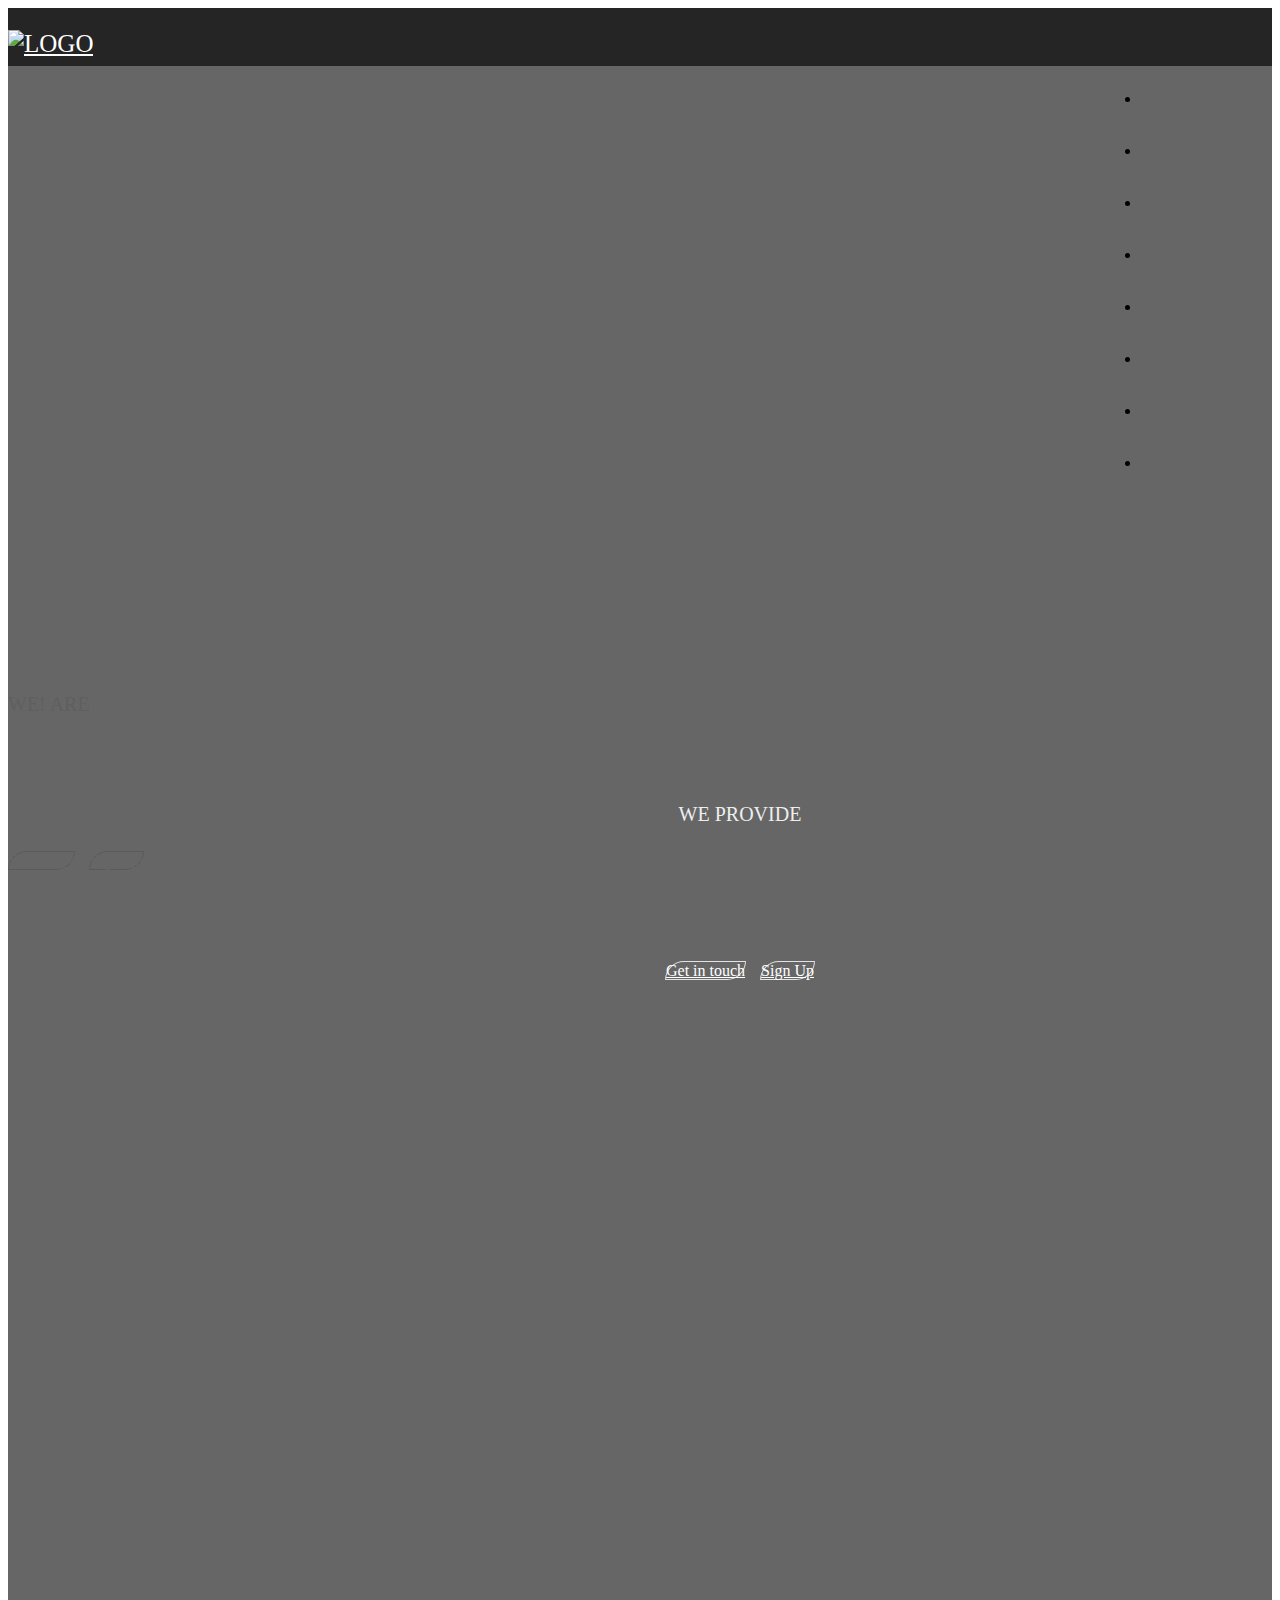
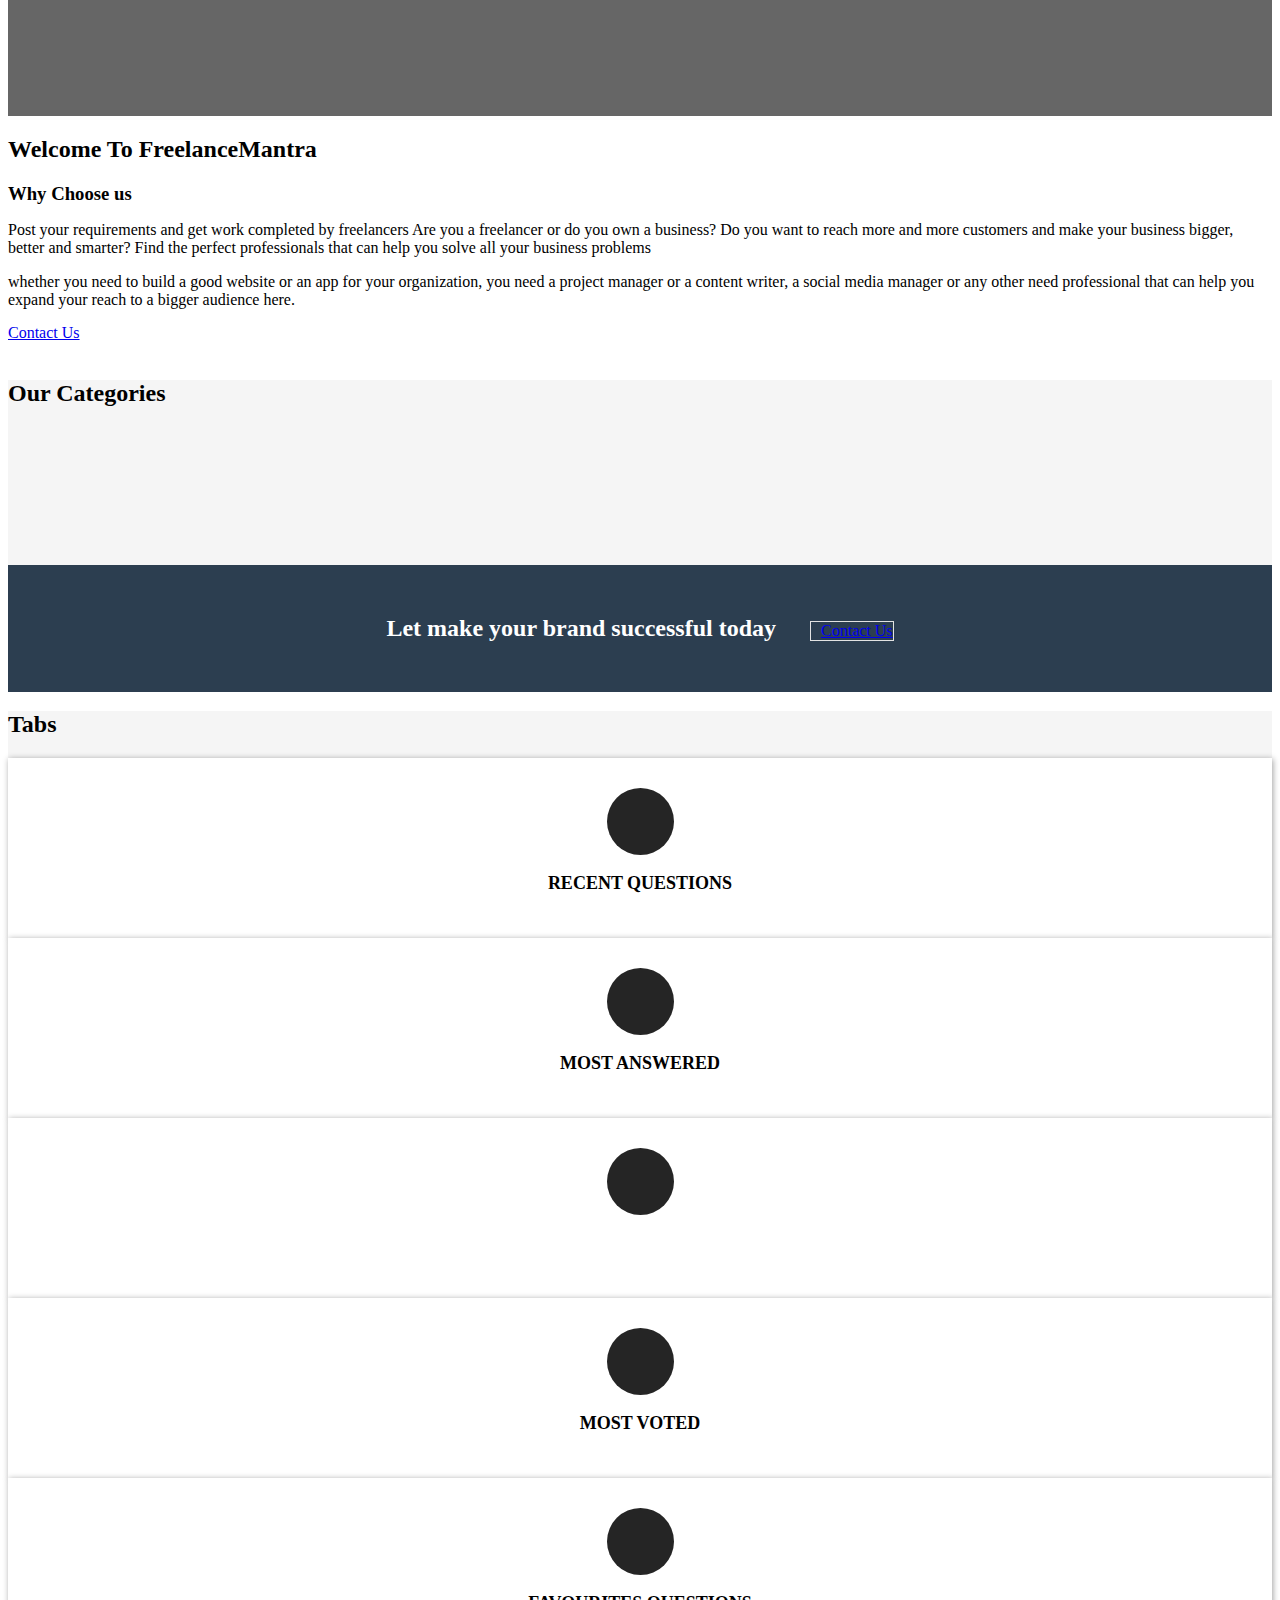
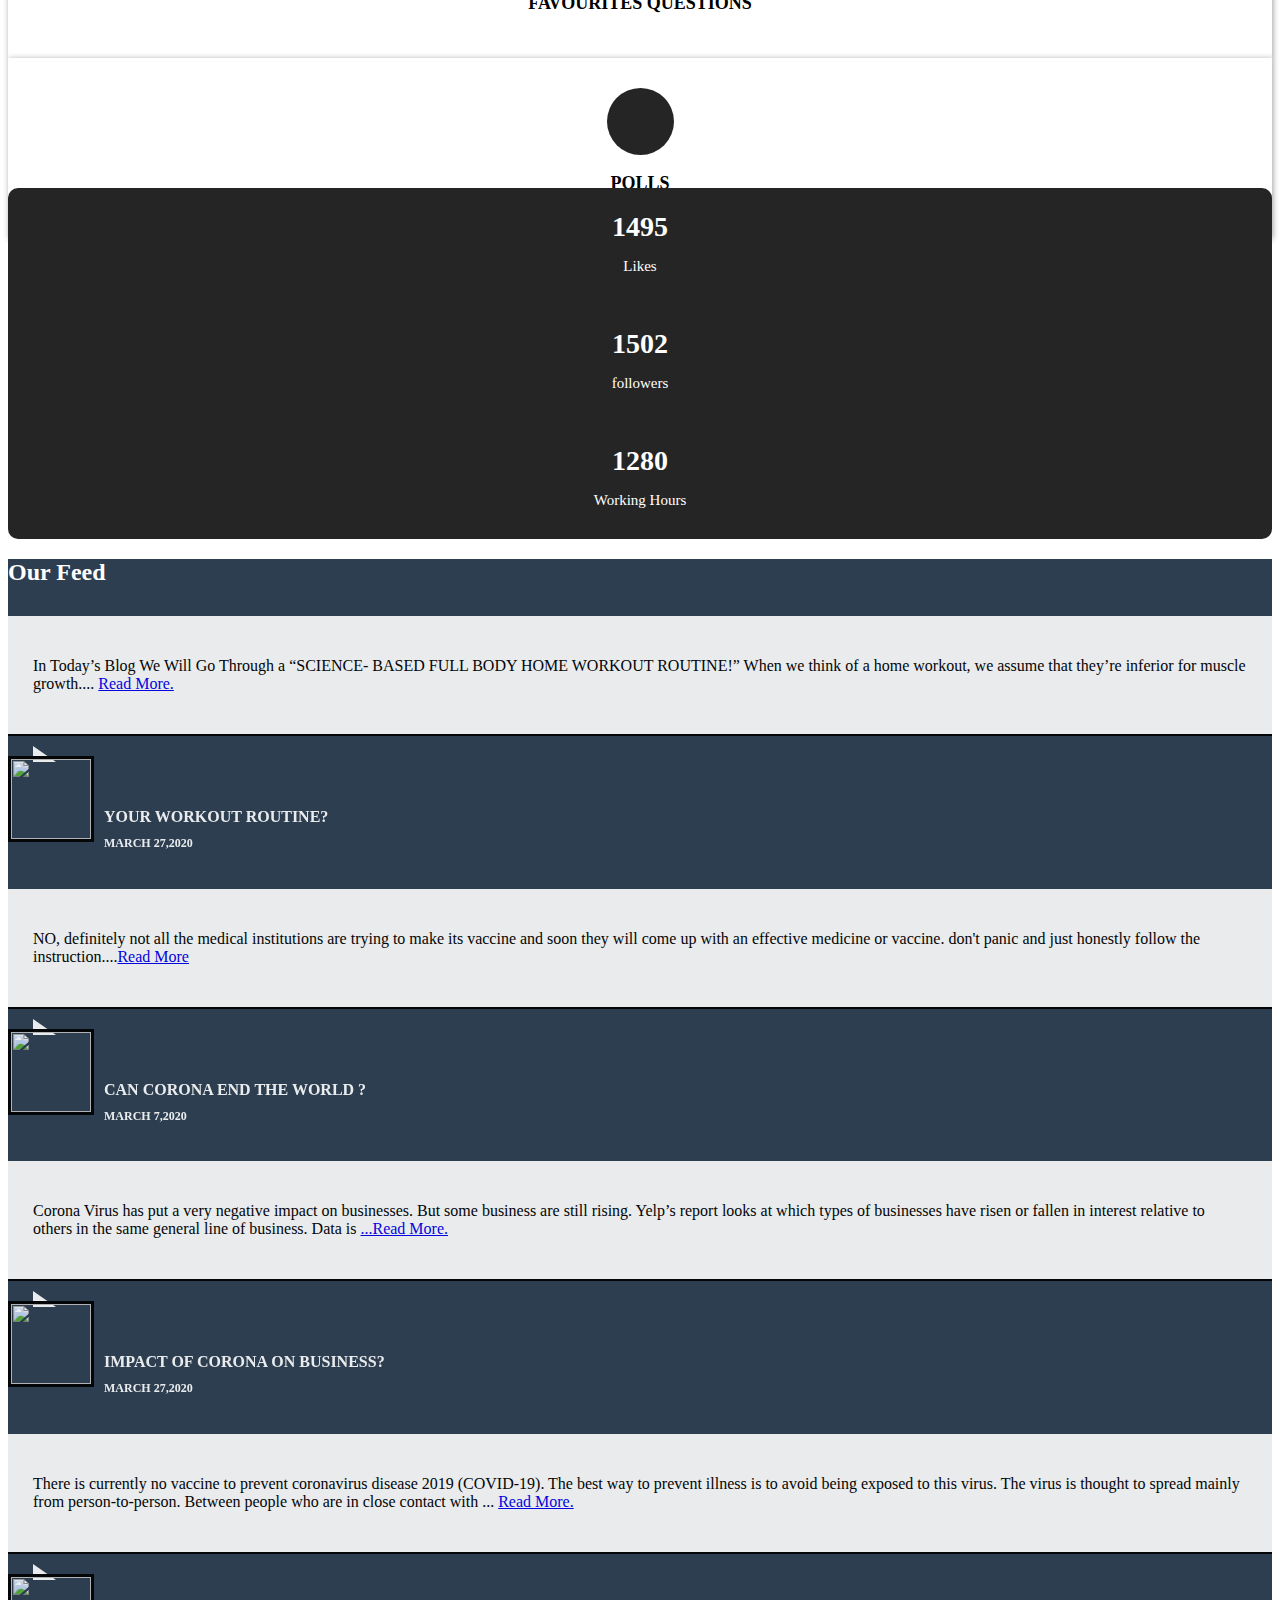
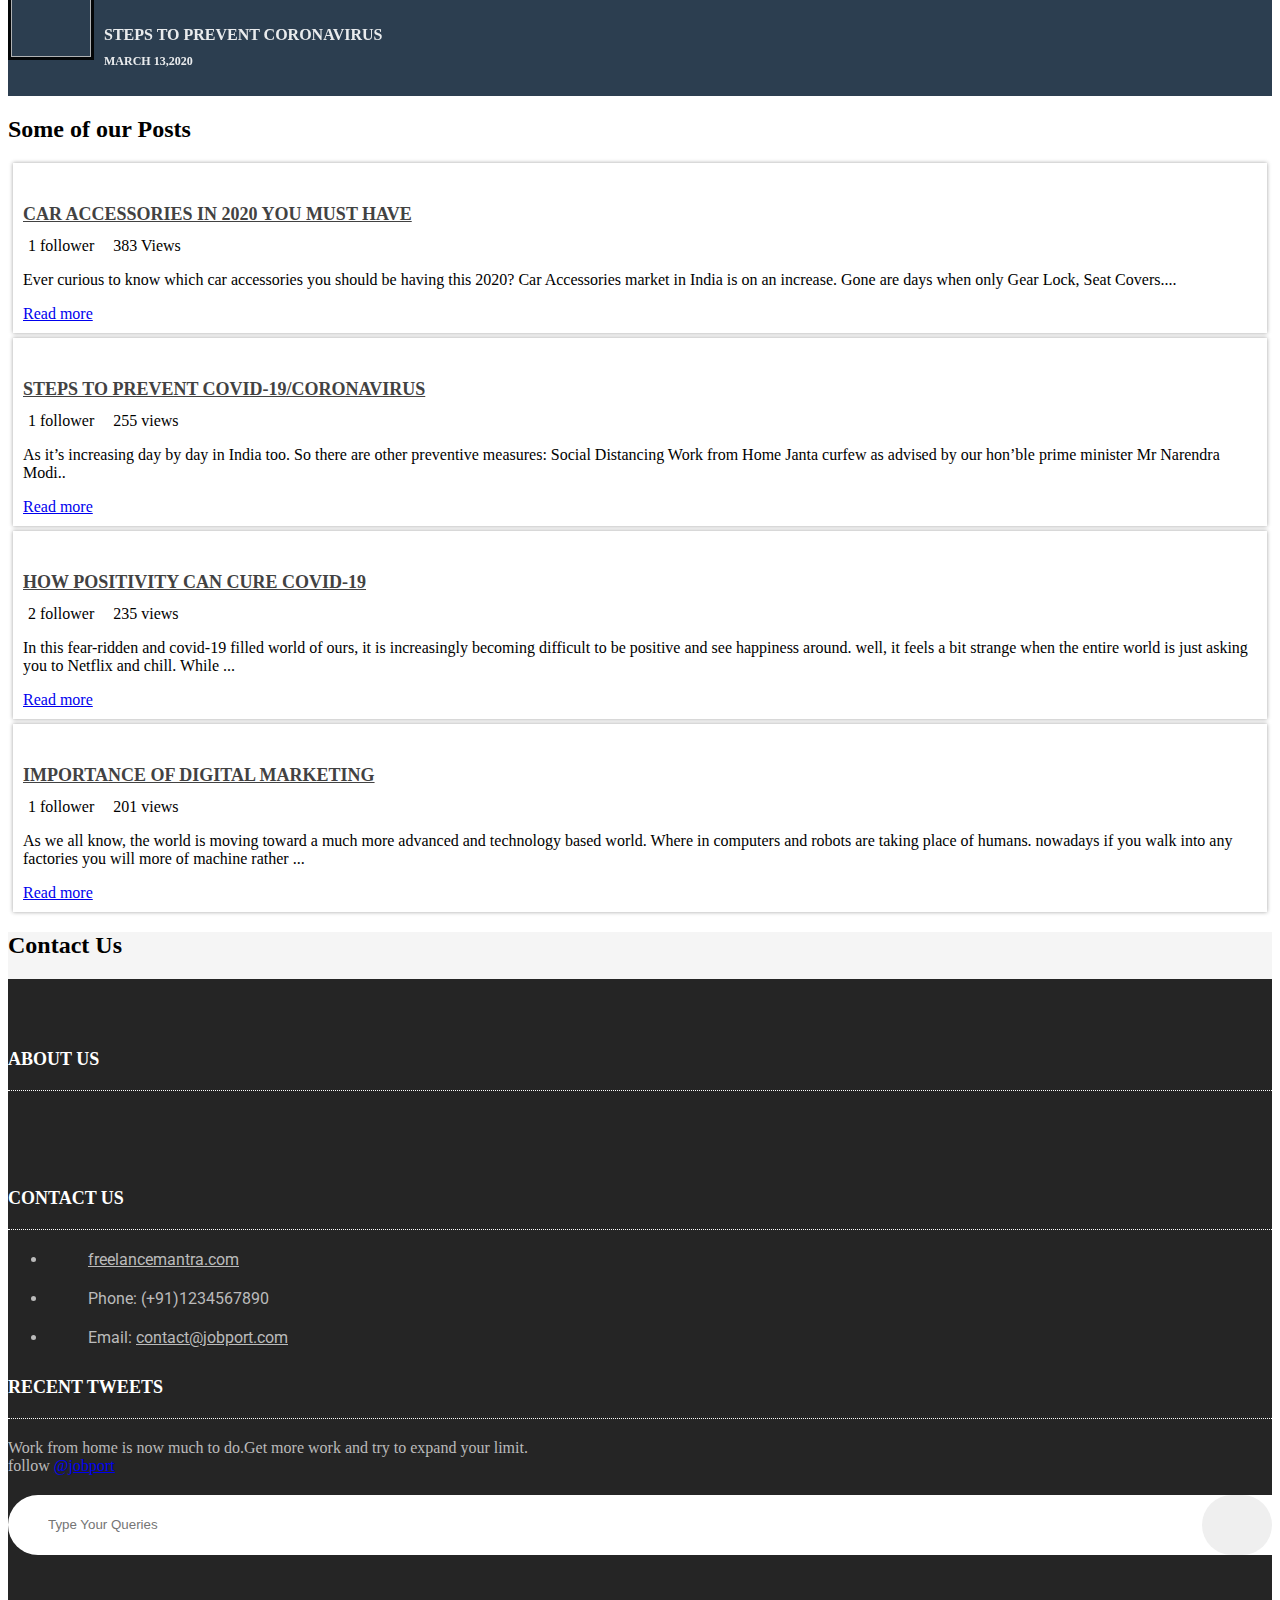
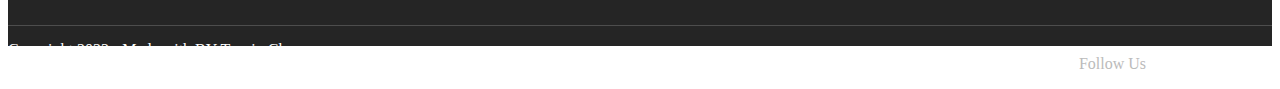
==== index.html @ f62bc98d "Add files via upload" ====
<!DOCTYPE html>
<html class="no-js" lang="en">


<head>
    <!--- Meta tag ---->
    <meta charset="utf-8">
    <meta http-equiv="x-ua-compatible" content="ie=edge">
    <meta name="description" content="">
    <meta name='copyright' content='codeglim'>
    <meta http-equiv="X-UA-Compatible" content="IE=edge">
    <meta name="viewport" content="width=device-width, initial-scale=1">

    <!-- Title Tag -->
    <title>FreelanceMantra</title>

    <!-- Favicon -->
    <link rel="icon" type="image/png" href="logo/logo-fblogotrans.png">


    <!-- Google Font & Google Map -->
    <link href="https://fonts.googleapis.com/css?family=Roboto:300,300i,400,400i,500,700" rel="stylesheet">
    <script src="https://maps.googleapis.com/maps/api/js?key=AIzaSyDnhgNBg6jrSuqhTeKKEFDWI0_5fZLx0vM" type="text/javascript"></script>

    <!-- Hover CSS -->
    <link rel="stylesheet" href="css/hover.css">

    <!-- Font Awesome CSS -->
    <link rel="stylesheet" href="css/font-awesome.min.css">

    <!-- Slick Nav CSS -->
    <link rel="stylesheet" href="css/slicknav.min.css">

    <!-- Owl Carousel CSS -->
    <link rel="stylesheet" href="css/owl.theme.default.css">
    <link rel="stylesheet" href="css/owl.carousel.min.css">

    <!-- Magnific Popup CSS -->
    <link rel="stylesheet" href="css/magnific-popup.css">

    <!-- Animate CSS -->
    <link rel="stylesheet" href="css/animate.min.css">

    <!-- Bootstrap Css -->
    <link rel="stylesheet" href="css/bootstrap.min.css">

    <!-- bizman Style CSS -->
    <link rel="stylesheet" href="style.css">
    <link rel="stylesheet" href="css/default.css">
    <link rel="stylesheet" href="css/responsive.css">

    <!-- bizman Colors -->
    <!-- Use another color Just remove bottom of the comment tag -->
    <link rel="stylesheet" href="css/skin/green.css">
    <!--<link rel="stylesheet" href="css/skin/blaze.css">-->
    <!--<link rel="stylesheet" href="css/skin/blue.css">-->
    <!--<link rel="stylesheet" href="css/skin/blue2.css">-->
    <!--<link rel="stylesheet" href="css/skin/red.css">-->
    <!--<link rel="stylesheet" href="css/skin/purple.css">-->
    <!--<link rel="stylesheet" href="css/skin/pink.css">-->
    <!--<link rel="stylesheet" href="css/skin/orange.css">-->

    <!-- HTML5 shim and Respond.js IE8 support of HTML5 elements and media queries -->
    <!-- WARNING: Respond.js doesn't work if you view the page via file:// -->
    <!--[if lt IE 9]>
		  <script src="https://oss.maxcdn.com/html5shiv/3.7.2/html5shiv.min.js"></script>
		  <script src="https://oss.maxcdn.com/respond/1.4.2/respond.min.js"></script>
		<![endif]-->
</head>

<body>

    <!-- Preloader -->
    <div class="loader">
        <div class="loader-inner">
            <div class="k-line k-line11-1"></div>
            <div class="k-line k-line11-2"></div>
            <div class="k-line k-line11-3"></div>
            <div class="k-line k-line11-4"></div>
            <div class="k-line k-line11-5"></div>
        </div>
    </div>
    <!-- End Preloader -->

    <!-- Start Header -->
    <header id="header">
        <!-- Header Inner -->
        <div class="header-inner">
            <div class="container">
                <div class="row">
                    <div class="col-md-2 col-sm-12 col-xs-12">
                        <!-- Logo -->
                        <div class="logo">
                            <a href="index.html"><img src="logo/logo.png" alt="logo">
                            </a>
                        </div>
                        <!--/ End Logo -->
                    </div>
                    <div class="col-md-10 col-sm-12 col-xs-12">
                        <div class="nav-area">
                            <!-- Main Menu -->
                            <nav class="mainmenu">
                                <div class="mobile-nav"></div>
                                <div class="collapse navbar-collapse">
                                    <ul class="nav navbar-nav">
                                        <li class="active"><a href="index.html">Home</a>

                                            <!----
                                            <ul class="sub-menu">
                                                <li><a href="index-2.html"><i class="fa fa-angle-double-right"></i>Business Page</a></li>
                                                <li><a href="index-personal.html"><i class="fa fa-angle-double-right"></i>Personal Page</a></li>
                                                <li><a href="index-image.html"><i class="fa fa-angle-double-right"></i>Image Version</a></li>
											</ul>
										-->
                                        </li>
                                        <li><a href="#about-us">About</a></li>
                                        <li><a href="#project">Categories</a></li>
                                        <li><a href="#service">Tabs</a></li>
                                        <!--
										<li><a href="#team">team</a></li>
										-->

                                        <li><a href="#testimonial">Feed</a></li>

                                        <li><a href="#blog">Posts</a>

                                            <!----
                                            <ul class="sub-menu">
                                                <li><a href=".html"><i class="fa fa-angle-double-right"></i>Blog</a></li>
                                                <li><a href="blog-single.html"><i class="fa fa-angle-double-right"></i>Blog Single</a></li>
											</ul>
										-->
                                        </li>
                                        <li><a href="#footer-top">Contact</a></li>
                                        <li><a href="https://freelancemantra.com/?wpqa_login/">login</a>
                                    </ul>
                                </div>
                            </nav>
                            <!--/ End Main Menu -->
                            <!-- Search Form -->
                            <!----
                            <ul class="nav navbar-nav">
                                <li><a href="#header">login</i></a></li>
							</ul>
						-->
                            <div class="search-form">
                                <form class="form" action="#">
                                    <i class="fa fa-remove"></i>
                                    <input type="search" placeholder="search here" />
                                    <button type="submit" value="send"><i class="fa fa-search"></i></button>
                                </form>
                            </div>
                            <!--/ End Search Form -->
                        </div>
                    </div>
                </div>
            </div>
        </div>
        <!--/ End Header Inner -->
    </header>
    <!--/ End Header -->

    <!-- Start Slider -->
    <section id="j-slider" class="clearfix">
        <div id="particles-js"></div>
        <div class="slide-main">
            <!-- Single Slider -->
            <div class="single-slider" style="background-image:url(images/slider/slider-bg1.jpg);">
                <div class="container">
                    <div class="row">
                        <div class="col-md-12 col-sm-12 col-xs-12">
                            <div class="slide-text left">
                                <h1><span>WE! Are</span>JobPort</h1>
                                <p>We aim to provide freelancers and entrepreneurs a platform where they can find work, get path to succeed in their life. </p>
                                <div class="slide-button">
                                    <a href="https://freelancemantra.com/" class="button hvr-bounce-to-top">Start Now</a>
                                    <a href="https://freelancemantra.com/?wpqa_signup" class="button hvr-bounce-to-bottom">Sign Up</a>
                                </div>
                            </div>
                        </div>
                    </div>
                </div>
            </div>
            <!--/ End Single Slider -->
            <!-- Single Slider -->
            <div class="single-slider" style="background-image:url(images/slider/slider-bg2.jpg);">
                <div class="container">
                    <div class="row">
                        <div class="col-md-12 col-sm-12 col-xs-12">
                            <div class="slide-text center">
                                <h1><span>We Provide</span>Solution for your Problems</h1>
                                <p>
                                    whether you need to build a good website or an app for your organization or a content writer Post your requirements and get work completed by freelancers. </p>
                                <div class="slide-button">
                                    <a href="https://freelancemantra.com/" class="button hvr-bounce-to-left ">Get in touch</a>
                                    <a href="https://freelancemantra.com/?wpqa_signup" class="button hvr-bounce-to-right">Sign Up</a>
                                </div>
                            </div>
                        </div>
                    </div>
                </div>
            </div>
            <!--/ End Single Slider -->
            <!-- Single Slider -->
            <div class="single-slider" style="background-image:url(images/slider/slider-bg3.jpg);">
                <div class="container">
                    <div class="row">
                        <div class="col-md-12 col-sm-12 col-xs-12">
                            <div class="slide-text right">
                                <h1><span>We Are Always</span>there to take care of your Problems</h1>
                                <p>Make your buiness bigger and smarter by getting it solved with the help of professional and expand your reach to bigger Audience Here.</p>
                                <div class="slide-button">
                                    <a href="https://freelancemantra.com/?wpqa_login/" class="button hvr-bounce-to-left">Log In</a>
                                    <a href="https://freelancemantra.com/?wpqa_signup" class="button hvr-bounce-to-right">Sign Up</a>
                                </div>
                            </div>
                        </div>
                    </div>
                </div>
            </div>
            <!--/ End Single Slider -->
        </div>
    </section>
    <!--/ End Slider -->

    <!-- Start Statics 
	
    <div id="statics">
        <div class="container">
            <div class="row  no-margin">
                <div class="statics">
                    <!-- Static Single 
                    <div class="col-md-4 col-sm-4 col-xs-12 static-single">
                        <div class="icon">
                            <i class="fa fa-check"></i>
                        </div>
                        <div class="s-info">
                            <div class="number"><span class="counter">15500</span></div>
                            <p>Project Complete</p>
                        </div>
                    </div>
                    <!-- End Single --
                    <!-- Static Single --
                    <div class="col-md-4 col-sm-4 col-xs-12  static-single active">
                        <div class="icon">
                            <i class="fa fa-check"></i>
                        </div>
                        <div class="s-info">
                            <div class="number"><span class="counter">5500</span></div>
                            <p>Satisfied Clients</p>
                        </div>
                    </div>
                    <!-- End Single -->
    <!-- Static Single --
                    <div class="col-md-4 col-sm-4 col-xs-12  static-single">
                        <div class="icon">
                            <i class="fa fa-check"></i>
                        </div>
                        <div class="s-info">
                            <div class="number"><span class="counter">5500</span></div>
                            <p>Register User</p>
                        </div>
                    </div>
                    <!-- End Single --
                </div>
            </div>
        </div>
    </div>
    <!--/ End Statics -->

    <!-- Start About -->
    <section id="about-us" class="section">
        <div class="container">
            <div class="row">
                <div class="col-md-12 wow fadeInUp">
                    <div class="section-title">
                        <h2>Welcome To <span>F</span>reelance<span>M</span>antra
                        </h2>
                    </div>
                </div>
            </div>
            <div class="row fadeInUp">
                <!-- About Main -->
                <div class="col-md-7 col-sm-6 col-xs-12 wow fadeInUp">
                    <div class="about-main">
                        <h3>Why Choose us</h3>
                        <div class="single-about">
                            <p>
                                Post your requirements and get work completed by freelancers Are you a freelancer or do you own a business? Do you want to reach more and more customers and make your business bigger, better and smarter? Find the perfect professionals that can help you
                                solve all your business problems
                            </p>
                            <p>whether you need to build a good website or an app for your organization, you need a project manager or a content writer, a social media manager or any other need professional that can help you expand your reach to a bigger
                                audience here.

                            </p>
                        </div>
                        <a class="button primary" href="#footer-top">Contact Us<i class="fa fa-angle-double-right"></i></a>
                    </div>
                </div>
                <!--/ End About Main -->
                <!-- About Slide -->
                <div class="col-md-5 col-sm-6 col-xs-12 wow fadeInUp">
                    <div class="about-video">
                        <div class="single-video">
                            <a href="https://www.youtube.com/watch?v=wZWiRoktNWA" class="video-play mfp-iframe">
                                <i class="fa fa-play"></i></a>
                            <img src="images/about.jpg" alt="" />
                        </div>
                    </div>
                </div>
                <!--/ End About Slide -->
            </div>
        </div>
    </section>
    <!--/ End About -->
    <!-- Start Project -->
    <section id="project" class="section clearfix">
        <div class="container">
            <div class="row">
                <div class="col-md-12 wow fadeInUp">
                    <div class="section-title">
                        <h2>Our <span>Categories</span></h2>
                    </div>
                </div>
            </div>
            <div class="row no-margin wow fadeInUp">
                <!-- Single Project -->
                <div class="col-md-4 col-sm-6 col-xs-12">
                    <div class="project-single">
                        <div class="project-head">
                            <img src="images/project/1.jpg" alt="" />
                        </div>
                        <div class="project-hover">
                            <h4><a href="https://freelancemantra.com/?question-category=books">Books</a></h4>
                            <p style="font-size: large;">4 Questions , 27 followers</p>
                        </div>
                    </div>
                </div>
                <!--/ End Project -->
                <!-- Single Project -->
                <div class="col-md-4 col-sm-6 col-xs-12">
                    <div class="project-single">
                        <div class="project-head">
                            <img src="images/project/2.jpg" alt="" />
                        </div>
                        <div class="project-hover">
                            <h4><a href="https://freelancemantra.com/?question-category=contentwriting">Content Writing</a></h4>
                            <p style="font-size: large;">14 Questions , 36 followers </p>
                        </div>
                    </div>
                </div>
                <!--/ End Project -->
                <!-- Single Project -->
                <div class="col-md-4 col-sm-6 col-xs-12">
                    <div class="project-single">
                        <div class="project-head">
                            <img src="images/project/3.jpg" alt="" />
                        </div>
                        <div class="project-hover">
                            <h4><a href="https://freelancemantra.com/?question-category=digital-marketing">Digital Marketing</a></h4>
                            <p style="font-size: large;">14 Questions , 50 followers </p>
                        </div>
                    </div>
                </div>
                <!--/ End Project -->
                <!-- Single Project -->
                <div class="col-md-4 col-sm-6 col-xs-12">
                    <div class="project-single">
                        <div class="project-head">
                            <img src="images/project/4.jpg" alt="" />
                        </div>
                        <div class="project-hover">
                            <h4><a href="https://freelancemantra.com/?question-category=health">Health</a></h4>
                            <p style="font-size: large;">24 questions , 26 followers </p>
                        </div>
                    </div>
                </div>
                <!--/ End Project -->
                <!-- Single Project -->
                <div class="col-md-4 col-sm-6 col-xs-12">
                    <div class="project-single">
                        <div class="project-head">
                            <img src="images/project/5.jpg" alt="" />
                        </div>
                        <div class="project-hover">
                            <h4><a href="https://freelancemantra.com/?question-category=startups">Start Up</a></h4>
                            <p style="font-size: large;">4 Questions , 17 followers </p>

                        </div>
                    </div>
                </div>
                <!--/ End Project -->
                <!-- Single Project -->
                <div class="col-md-4 col-sm-6 col-xs-12">
                    <div class="project-single">
                        <div class="project-head">
                            <img src="images/project/6.jpg" alt="" />
                        </div>
                        <div class="project-hover">
                            <h4><a href="https://freelancemantra.com/?question-category=marketing">Marketing</a></h4>
                            <p style="font-size: large;">9 Questions , 35 followers </p>

                        </div>
                    </div>
                </div>
                <!--/ End Project -->
            </div>
        </div>
    </section>
    <!--/ End Project -->
    <section id="call-to-action">
        <div class="container">
            <div class="row">
                <div class="col-md-12 col-sm-12 col-xs-12 wow fadeInUp">
                    <h2>Let make your brand successful today</h2>
                    <a href="#footer-top" class="button"><i class="fa fa-send"></i>Contact Us</a>
                </div>
            </div>
        </div>
    </section>
    <!-- Start Service -->
    <section id="service" class="section clearfix">
        <div class="container">
            <div class="row">
                <div class="col-md-12 wow fadeInUp">
                    <div class="section-title">
                        <h2> <span>Tabs</span></h2>
                    </div>
                </div>
            </div>
            <div class="row">
                <!-- Single Service -->
                <div class="col-md-4 col-sm-6 col-xs-12 wow fadeInUp" data-wow-delay="0.4s">
                    <div class="single-service">
                        <div class="number">
                            <p><a href="https://freelancemantra.com/?show=recent-questions"><i class="fa fa-book"></i></a> </p>
                        </div>
                        <h4>Recent Questions</h4>

                        <a href="https://freelancemantra.com/?show=recent-questions"><i class="ico-bg fa fa-pencil"></i></a>
                    </div>
                </div>
                <!--/ End Single Service -->
                <!-- Single Service -->
                <div class="col-md-4 col-sm-6 col-xs-12 wow fadeInUp" data-wow-delay="0.6s">
                    <div class="single-service">
                        <div class="number">
                            <p><a href="https://freelancemantra.com/?show=most-answered"><i class="fa fa-comments"></i></a></p>
                        </div>
                        <h4>Most Answered</h4>

                        <a href="https://freelancemantra.com/?show=most-answered"><i class="ico-bg fa fa-pencil"></i></a>
                    </div>
                </div>
                <!--/ End Single Service -->
                <!-- Single Service -->
                <div class="col-md-4 col-sm-6 col-xs-12 wow fadeInUp" data-wow-delay="0.8s">
                    <div class="single-service active">
                        <div class="number">
                            <p><a href="https://freelancemantra.com/?show=most-visited"><i class="fa fa-eye"></i></a></p>
                        </div>
                        <h4>Most Visited</h4>

                        <a href="https://freelancemantra.com/?show=most-visited"><i class="ico-bg fa fa-pencil"></i></a>
                    </div>
                </div>
                <!--/ End Single Service -->
                <!-- Single Service -->
                <div class="col-md-4 col-sm-6 col-xs-12 wow fadeInUp" data-wow-delay="0.4s">
                    <div class="single-service">
                        <div class="number">
                            <p><a href="https://freelancemantra.com/?show=most-voted"><i class="fa fa-signal"></i></a></p>
                        </div>
                        <h4>Most Voted</h4>

                        <a href="https://freelancemantra.com/?show=most-voted"><i class="ico-bg fa fa-pencil"></i></a>
                    </div>
                </div>
                <!--/ End Single Service -->
                <!-- Single Service -->
                <div class="col-md-4 col-sm-6 col-xs-12 wow fadeInUp" data-wow-delay="0.6s">
                    <div class="single-service">
                        <div class="number">
                            <p><a href="https://freelancemantra.com/?show=favorites"><i class="fa fa-star"></i></a></p>
                        </div>
                        <h4>Favourites Questions</h4>

                        <a href="https://freelancemantra.com/?show=favorites"> <i class="ico-bg fa fa-pencil"></i></a>
                    </div>
                </div>
                <!--/ End Single Service -->
                <!-- Single Service -->
                <div class="col-md-4 col-sm-6 col-xs-12 wow fadeInUp" data-wow-delay="0.8s">
                    <div class="single-service">
                        <div class="number">
                            <p><a href="https://freelancemantra.com/?show=polls"><i class="fa fa-paper-plane"></i></a></p>
                        </div>
                        <h4>Polls</h4>
                        <a href="https://freelancemantra.com/?show=polls"> <i class="ico-bg fa fa-pencil"></i></a>
                    </div>
                </div>
                <!--/ End Single Service -->
            </div>
        </div>
    </section>
    <!--/ End Service -->
    <div id="statics">
        <div class="container">
            <div class="row  no-margin">
                <div class="statics">
                    <!-- Static Single-->
                    <div class="col-md-4 col-sm-4 col-xs-12 static-single">
                        <div class="icon">
                            <i class="fa fa-check"></i>
                        </div>
                        <div class="s-info">
                            <div class="number"><span class="counter">1495</span></div>
                            <p>Likes</p>
                        </div>
                    </div>
                    <!-- End Single -->
                    <!-- Static Single -->
                    <div class="col-md-4 col-sm-4 col-xs-12  static-single active">
                        <div class="icon">
                            <i class="fa fa-check"></i>
                        </div>
                        <div class="s-info">
                            <div class="number"><span class="counter">1502</span></div>
                            <p>followers</p>
                        </div>
                    </div>
                    <!-- End Single -->
                    <!-- Static Single -->
                    <div class="col-md-4 col-sm-4 col-xs-12  static-single">
                        <div class="icon">
                            <i class="fa fa-check"></i>
                        </div>
                        <div class="s-info">
                            <div class="number"><span class="counter">1280</span></div>
                            <p>Working Hours</p>
                        </div>
                    </div>
                    <!-- End Single -->
                </div>
            </div>
        </div>
    </div>
    <!--/ End Statics -->

    <!-- Call to action -->

    <!--/ End Call to action -->

    <!-- Start Team -->
    <!----
    <section id="team" class="section">
        <div class="container">
            <div class="row">
                <div class="col-md-12 wow fadeInUp">
                    <div class="section-title">
                        <h2>Our <span>Team Member</span></h2>
                    </div>
                </div>
            </div>
            <div class="row">
				<!-- Team Single -->
    <!----
                <div class="col-md-3 col-sm-6 col-xs-12 wow fadeInUp" data-wow-delay="0.4s">
                    <div class="single-team">
                        <div class="team-head">
                            <img src="images/team/team1.jpg" alt="" />
                            <ul class="team-social">
                                <li><a href="#"><i class="fa fa-facebook"></i></a></li>
                                <li><a href="#"><i class="fa fa-twitter"></i></a></li>
                                <li><a href="#"><i class="fa fa-dribbble"></i></a></li>
                                <li><a href="#"><i class="fa fa-instagram"></i></a></li>
                            </ul>
                        </div>
                        <div class="team-info">
                            <div class="name">
                                <h4>Rimu Akter</h4>
                            </div>
                            <p>Head of Idea</p>
                        </div>
                    </div>
                </div>
                <!--/ End Single Team -->
    <!-- Team Single -->
    <!----				
                <div class="col-md-3 col-sm-6 col-xs-12 wow fadeInUp" data-wow-delay="0.6s">
                    <div class="single-team">
                        <div class="team-head">
                            <img src="images/team/team2.jpg" alt="" />
                            <ul class="team-social">
                                <li><a href="#"><i class="fa fa-facebook"></i></a></li>
                                <li><a href="#"><i class="fa fa-twitter"></i></a></li>
                                <li><a href="#"><i class="fa fa-dribbble"></i></a></li>
                                <li><a href="#"><i class="fa fa-instagram"></i></a></li>
                            </ul>
                        </div>
                        <div class="team-info">
                            <div class="name">
                                <h4>Meheraj Hossain</h4>
                            </div>
                            <p>Developer</p>
                        </div>
                    </div>
                </div>
                <!--/ End Single Team -->
    <!-- Team Single -->
    <!----
                <div class="col-md-3 col-sm-6 col-xs-12 wow fadeInUp" data-wow-delay="0.8s">
                    <div class="single-team">
                        <div class="team-head">
                            <img src="images/team/team3.jpg" alt="" />
                            <ul class="team-social">
                                <li><a href="#"><i class="fa fa-facebook"></i></a></li>
                                <li><a href="#"><i class="fa fa-twitter"></i></a></li>
                                <li><a href="#"><i class="fa fa-dribbble"></i></a></li>
                                <li><a href="#"><i class="fa fa-instagram"></i></a></li>
                            </ul>
                        </div>
                        <div class="team-info">
                            <div class="name">
                                <h4>Sufia</h4>
                            </div>
                            <p>CEO/Founder</p>
                        </div>
                    </div>
                </div>
                <!--/ End Single Team -->
    <!-- Team Single -->
    <!----
                <div class="col-md-3 col-sm-6 col-xs-12 wow fadeInUp" data-wow-delay="1s">
                    <div class="single-team">
                        <div class="team-head">
                            <img src="images/team/team4.jpg" alt="" />
                            <ul class="team-social">
                                <li><a href="#"><i class="fa fa-facebook"></i></a></li>
                                <li><a href="#"><i class="fa fa-twitter"></i></a></li>
                                <li><a href="#"><i class="fa fa-dribbble"></i></a></li>
                                <li><a href="#"><i class="fa fa-instagram"></i></a></li>
                            </ul>
                        </div>
                        <div class="team-info">
                            <div class="name">
                                <h4>SM Jehad</h4>
                            </div>
                            <p>Developer</p>
                        </div>
                    </div>
                </div>
				<!--/ End Single Team -->
    <!----				
            </div>
        </div>
    </section>
    <!--/ End Team -->


    <!-- Start Testimonials -->
    <section id="testimonial" class="section">
        <div class="container">
            <div class="row">
                <div class="col-md-12 wow fadeInUp">
                    <div class="section-title">
                        <h2>Our <span>Feed</span></h2>
                    </div>
                </div>
            </div>
            <div class="row">
                <div class="col-md-12 wow fadeInUp">
                    <div class="testimonial-carousel">
                        <!-- Start Testimonial -->
                        <div class="single-testimonial">
                            <div class="testimonial-content">
                                <p>In Today’s Blog We Will Go Through a “SCIENCE- BASED FULL BODY HOME WORKOUT ROUTINE!” When we think of a home workout, we assume that they’re inferior for muscle growth....
                                    <a href="https://freelancemantra.com/?question=home-workout-plans">Read More.</a>
                                </p>
                            </div>
                            <div class="testimonial-info">
                                <span class="arrow"></span>
                                <img src="images/testimonial1.jpg" class="img-circle" alt="">
                                <h6>your workout routine?<span>March 27,2020</span></h6>
                            </div>
                        </div>
                        <!--/ End Testimonial -->
                        <!-- Start Testimonial -->
                        <div class="single-testimonial">
                            <div class="testimonial-content">
                                <p>NO, definitely not all the medical institutions are trying to make its vaccine and soon they will come up with an effective medicine or vaccine. don't panic and just honestly follow the instruction....<a href="https://freelancemantra.com/?question=corona#comment-208">Read More</a></p>
                            </div>
                            <div class="testimonial-info">
                                <span class="arrow"></span>
                                <img src="images/testimonial2.jpg" class="img-circle" alt="">
                                <h6>Can Corona End the world ?<span>March 7,2020</span></h6>
                            </div>
                        </div>
                        <!--/ End Testimonial -->
                        <!-- Start Testimonial -->
                        <div class="single-testimonial">
                            <div class="testimonial-content">
                                <p>Corona Virus has put a very negative impact on businesses. But some business are still rising. Yelp’s report looks at which types of businesses have risen or fallen in interest relative to others in the same general line
                                    of business. Data is <a href="https://freelancemantra.com/?question=impact-of-corona-virus-on-businesses-how-and-why">...Read More.</a></p>
                            </div>
                            <div class="testimonial-info">
                                <span class="arrow"></span>
                                <img src="images/testimonial3.jpg" class="img-circle" alt="">
                                <h6>Impact of corona on business?<span>March 27,2020</span></h6>
                            </div>
                        </div>
                        <!--/ End Testimonial -->
                        <!-- Start Testimonial -->
                        <div class="single-testimonial">
                            <div class="testimonial-content">
                                <p>There is currently no vaccine to prevent coronavirus disease 2019 (COVID-19). The best way to prevent illness is to avoid being exposed to this virus. The virus is thought to spread mainly from person-to-person. Between
                                    people who are in close contact with ...
                                    <a href="https://freelancemantra.com/?question=steps-everyone-must-take-right-now-to-prevent-corona-virus-must-read">Read More.</a></p>
                            </div>
                            <div class="testimonial-info">
                                <span class="arrow"></span>
                                <img src="images/testimonial4.jpg" class="img-circle" alt="">
                                <h6>Steps to prevent Coronavirus<span>March 13,2020</span></h6>
                            </div>
                        </div>
                        <!--/ End Testimonial -->
                    </div>
                </div>
            </div>
        </div>
    </section>
    <!--/ End Testimonial -->

    <!-- Start Pricing-->
    <!--
    <section id="pricing" class="section">
        <div class="container">
            <div class="row">
                <div class="col-md-12 wow fadeInUp">
                    <div class="section-title">
                        <h2>Choose Our Best<span> Plan</span></h2>
                    </div>
                </div>
            </div>
            <div class="row">
                <!-- Single Table -->

    <!----
                <div class="col-md-4 col-sm-4 col-xs-12 wow fadeInUp" data-wow-delay="0.4s">
                    <div class="single-table mp-default">
						<!-- Table Head -->
    <!----
                        <div class="table-head">
                            <h2 class="table-title">Free</h2>
                            <p class="text">Perfect For Small Business</p>
                            <div class="price">
                                <div class="ammount">$<span>29.00</span></div>
                            </div>
                        </div>
						<!-- Table List -->
    <!----
                        <ul class="table-list">
                            <li>10GB Disk Space</li>
                            <li>100 GB Bandwith</li>
                            <li>Unlimited Database</li>
                            <li>100 GB Bandwith</li>
                            <li>24/7 Support</li>
                        </ul>
						<!-- Table Bottom -->
    <!----
                        <div class="table-bottom">
                            <a class="button" href="#"><i class="fa fa-cart-arrow-down"></i>Buy Now</a>
                        </div>
                    </div>
                </div>
                <!--/ End Single Table-->
    <!-- Single Table -->
    <!----
                <div class="col-md-4 col-sm-4 col-xs-12 wow fadeInUp" data-wow-delay="0.6s">
                    <div class="single-table mp-default active">
						<!-- Table Head -->
    <!----
                        <div class="table-head">
                            <h2 class="table-title">Gold</h2>
                            <p class="text">Perfect For Medium Business</p>
                            <div class="price">
                                <div class="ammount">$<span>49.00</span></div>
                            </div>
                        </div>
						<!-- Table List -->
    <!----
                        <ul class="table-list">
                            <li>10GB Disk Space</li>
                            <li>100 GB Bandwith</li>
                            <li>Unlimited Database</li>
                            <li>100 GB Bandwith</li>
                            <li>24/7 Support</li>
                        </ul>
						<!-- Table Bottom -->
    <!----
                        <div class="table-bottom">
                            <a class="button" href="#"><i class="fa fa-cart-arrow-down"></i>Buy Now</a>
                        </div>
                    </div>
                </div>
                <!--/ End Single Table-->
    <!-- Single Table -->
    <!----
                <div class="col-md-4 col-sm-4 col-xs-12 wow fadeInUp" data-wow-delay="0.8s">
                    <div class="single-table mp-default">
						<!-- Table Head -->
    <!----
                        <div class="table-head">
                            <h2 class="table-title">Premium</h2>
                            <p class="text">Perfect For Large Business</p>
                            <div class="price">
                                <div class="ammount">$<span>99.00</span></div>
                            </div>
                        </div>
						<!-- Table List -->
    <!--
                        <ul class="table-list">
                            <li>10GB Disk Space</li>
                            <li>100 GB Bandwith</li>
                            <li>Unlimited Database</li>
                            <li>100 GB Bandwith</li>
                            <li>24/7 Support</li>
                        </ul>
						<!-- Table Bottom -->
    <!--
                        <div class="table-bottom">
                            <a class="button" href="#"><i class="fa fa-cart-arrow-down"></i>Buy Now</a>
                        </div>
                    </div>
                </div>
				<!--/ End Single Table-->
    <!--
            </div>
        </div>
    </section>
    <!--/ End Pricing -->

    <!-- Skill Experience -->
    <!----
    <section id="skills-experience" class="section" data-stellar-background-ratio="0.3">
        <div class="container">
            <div class="row">
                <div class="col-md-6 col-sm-6 col-xs-12 wow fadeInUp">
					<!-- Skill Text -->
    <!----
                    <div class="skill-text">
                        <h3>OUR SKILLS AND EXPERIENCE</h3>
                        <p>Lorem Ipsum is simply dummy text of the printing and typesetting industry. Lorem Ipsum is simply dummy text of the printing and typesetting industry.</p>
                        <ul>
                            <li><i class="fa fa-check"></i>There are many variations of passages of Lorem</li>
                            <li><i class="fa fa-check"></i>We always help you to grow your business</li>
                            <li><i class="fa fa-check"></i> If you are going to use a passage of Lorem Ipsum</li>
                            <li><i class="fa fa-check"></i>We always help you to grow your business</li>
                        </ul>
                    </div>
					<!--/ End Skill Text -->
    <!----
                </div>
                <div class="col-md-6 col-sm-6 col-xs-12 wow fadeInUp">
                    <div class="skill-main">
						<!-- Single Skill -->
    <!----
                        <div class="single-skill">
                            <div class="skill-info">
                                <h4>Communication</h4>
                                <span>99%</span>
                            </div>
                            <div class="progress">
                                <div class="progress-bar" role="progressbar" aria-valuenow="99" aria-valuemin="0" aria-valuemax="100" style="width: 99%;"> </div>
                            </div>
                        </div>
                        <!-- End Single Skill -->
    <!-- Single Skill -->
    <!----
                        <div class="single-skill">
                            <div class="skill-info">
                                <h4>Support</h4>
                                <span>95%</span>
                            </div>
                            <div class="progress">
                                <div class="progress-bar" role="progressbar" aria-valuenow="95" aria-valuemin="0" aria-valuemax="100" style="width: 95%;"> </div>
                            </div>
                        </div>
                        <!-- End Single Skill -->
    <!-- Single Skill -->
    <!----
                        <div class="single-skill">
                            <div class="skill-info">
                                <h4>Design</h4>
                                <span>80%</span>
                            </div>
                            <div class="progress">
                                <div class="progress-bar" role="progressbar" aria-valuenow="80" aria-valuemin="0" aria-valuemax="100" style="width: 80%;"> </div>
                            </div>
                        </div>
                        <!-- End Single Skill -->
    <!-- Single Skill -->
    <!----
                        <div class="single-skill">
                            <div class="skill-info">
                                <h4>Developments</h4>
                                <span>70%</span>
                            </div>
                            <div class="progress">
                                <div class="progress-bar" role="progressbar" aria-valuenow="70" aria-valuemin="0" aria-valuemax="100" style="width: 70%;"> </div>
                            </div>
                        </div>
						<!-- End Single Skill -->
    <!----
                    </div>
                </div>
            </div>
        </div>
    </section>
    <!--/ End Skill Experience -->

    <!-- Start Blog -->
    <section id="blog" class="section">
        <div class="container">
            <div class="row">
                <div class="col-md-12 wow fadeInUp">
                    <div class="section-title">
                        <h2>Some of our<span> Posts</span></h2>
                    </div>
                </div>
            </div>
            <div class="row">
                <div class="col-md-12 wow fadeInUp">
                    <div class="blog-main">
                        <!-- Single Blog -->
                        <div class="single-blog">
                            <div class="blog-head">
                                <img src="images/blog/blog1.jpg" alt="" class="img-responsive">
                                <span><i class="fa fa-calendar"></i>18 March 2020</span>
                                <a class="icon" href="https://freelancemantra.com/?question=must-have-car-accessories-in-2020-for-every-car-owner"><i class="fa fa-link"></i></a>
                            </div>
                            <div class="blog-info">
                                <h4><a href="https://freelancemantra.com/?question=must-have-car-accessories-in-2020-for-every-car-owner">Car Accessories in 2020 you Must have</a></h4>
                                <div class="meta">
                                    <span><i class="fa fa-user"></i>1 follower</span>
                                    <span><i class="fa fa-eye"></i>383 Views</span>
                                </div>
                                <p>Ever curious to know which car accessories you should be having this 2020? Car Accessories market in India is on an increase. Gone are days when only Gear Lock, Seat Covers....</p>
                                <a href="https://freelancemantra.com/?question=must-have-car-accessories-in-2020-for-every-car-owner" class="button">Read more<i class="fa fa-angle-double-right"></i></a>
                            </div>
                        </div>
                        <!--/ End Single Blog -->
                        <!-- Single Blog -->
                        <div class="single-blog">
                            <div class="blog-head">
                                <img src="images/blog/blog2.jpg" alt="" class="img-responsive">
                                <span><i class="fa fa-calendar"></i>20 March 2020</span>
                                <a class="icon" href="https://freelancemantra.com/?question=what-step-should-we-take-to-get-prevent-from-corona-covid-19"><i class="fa fa-link"></i></a>
                            </div>
                            <div class="blog-info">
                                <h4><a href="https://freelancemantra.com/?question=what-step-should-we-take-to-get-prevent-from-corona-covid-19">
									Steps to prevent COVID-19/Coronavirus</a></h4>
                                <div class="meta">
                                    <span><i class="fa fa-user"></i>1 follower</span>
                                    <span><i class="fa fa-eye"></i>255 views</span>
                                </div>
                                <p>As it’s increasing day by day in India too. So there are other preventive measures: Social Distancing Work from Home Janta curfew as advised by our hon’ble prime minister Mr Narendra Modi..</p>
                                <a href="https://freelancemantra.com/?question=what-step-should-we-take-to-get-prevent-from-corona-covid-19" class="button">Read more<i class="fa fa-angle-double-right"></i></a>
                            </div>
                        </div>
                        <!--/ End Single Blog -->
                        <!-- Single Blog -->
                        <div class="single-blog">
                            <div class="blog-head">
                                <img src="images/blog/blog3.jpg" alt="" class="img-responsive">
                                <span><i class="fa fa-calendar"></i>17 March 2020</span>
                                <a class="icon" href="https://freelancemantra.com/?question=how-can-positivity-cure-covid-19"><i class="fa fa-link"></i></a>
                            </div>
                            <div class="blog-info">
                                <h4><a href="https://freelancemantra.com/?question=how-can-positivity-cure-covid-19">How positivity Can Cure COVID-19</a></h4>
                                <div class="meta">
                                    <span><i class="fa fa-user"></i>2 follower</span>
                                    <span><i class="fa fa-eye"></i>235 views</span>
                                </div>
                                <p>In this fear-ridden and covid-19 filled world of ours, it is increasingly becoming difficult to be positive and see happiness around. well, it feels a bit strange when the entire world is just asking you to Netflix and
                                    chill. While ...</p>
                                <a href="https://freelancemantra.com/?question=how-can-positivity-cure-covid-19" class="button">Read more<i class="fa fa-angle-double-right"></i></a>
                            </div>
                        </div>
                        <!--/ End Single Blog -->
                        <!-- Single Blog -->
                        <div class="single-blog">
                            <div class="blog-head">
                                <img src="images/blog/blog4.jpg" alt="" class="img-responsive">
                                <span><i class="fa fa-calendar"></i>23 Mar 2020</span>
                                <a class="icon" href="https://freelancemantra.com/?question=why-is-digital-marketing-important-2"><i class="fa fa-link"></i></a>
                            </div>
                            <div class="blog-info">
                                <h4><a href="https://freelancemantra.com/?question=why-is-digital-marketing-important-2">Importance of digital marketing</a></h4>
                                <div class="meta">
                                    <span><i class="fa fa-user"></i>1 follower</span>
                                    <span><i class="fa fa-eye"></i>201 views</span>
                                </div>
                                <p>As we all know, the world is moving toward a much more advanced and technology based world. Where in computers and robots are taking place of humans. nowadays if you walk into any factories you will more of machine rather
                                    ...
                                </p>
                                <a href="https://freelancemantra.com/?question=why-is-digital-marketing-important-2" class="button">Read more<i class="fa fa-angle-double-right"></i></a>
                            </div>
                        </div>
                        <!--/ End Single Blog -->
                    </div>
                </div>
            </div>
        </div>
    </section>
    <!--/ End Blog -->

    <!-- Contact Us -->
    <section id="contact" class="section">
        <div class="container">
            <div class="row">
                <div class="col-md-12 wow fadeInUp">
                    <div class="section-title">
                        <h2>Contact<span> Us</span></h2>
                    </div>
                </div>
            </div>
            <div class="row">
                <!-- Contact Form -->
                <!--
                <div class="col-md-5 col-sm-6 col-xs-12 wow fadeInUp">
                    <form class="form" method="post" action="http://codeglim.com/templates/bizman/mail/mail.php">
                        <div class="form-group">
                            <i class="fa fa-user"></i>
                            <input type="text" name="name" placeholder="Full Name" required="required">
                        </div>
                        <div class="form-group">
                            <i class="fa fa-envelope"></i>
                            <input type="email" name="email" placeholder="Enter Your Email" required="required">
                        </div>
                        <div class="form-group">
                            <i class="fa fa-phone"></i>
                            <input type="tel" name="phone" placeholder="Phone" required="required">
                        </div>
                        <div class="form-group">
                            <i class="fa fa-phone"></i>
                            <input type="text" name="subject" placeholder="Subject" required="required">
                        </div>
                        <div class="form-group">
                            <i class="fa fa-comment"></i>
                            <textarea name="message" rows="6" placeholder="Type Your Message Here"></textarea>
                        </div>
                        <div class="form-group">
                            <button type="submit" class="button primary"><i class="fa fa-send"></i>Submit</button>
                        </div>
                    </form>
                </div>
                <!--/ Contact Form -->
                <!-- Google Map -->
                <!----
                <div class="col-md-7 col-sm-6 col-xs-12 wow fadeInUp">
                    <div class="contact-map">
                        <div class="map"></div>
                    </div>
                </div>
				<!--/ End Google Map -->
                <!----
            </div>
        </div>
    </section>
    <!--/ End Clients Us -->

                <!-- Start Clients -->
                <!----
				<div id="clients">
                    <div class="container">
                        <div class="row">
                            <div class="col-md-12">
                                <div class="clients-main wow fadeInUp">
									<!-- Single Clients -->
                <!----
                                    <div class="single-client">
                                        <img src="images/client1.png" alt="" class="img-responsive">
                                    </div>
                                    <!--/ Single Clients -->
                <!-- Single Clients -->
                <!--
                                    <div class="single-client">
                                        <img src="images/client2.png" alt="" class="img-responsive">
                                    </div>
                                    <!--/ Single Clients -->
                <!-- Single Clients -->
                <!----
                                    <div class="single-client">
                                        <img src="images/client3.png" alt="" class="img-responsive">
                                    </div>
                                    <!--/ Single Clients -->
                <!-- Single Clients -->
                <!----
                                    <div class="single-client">
                                        <img src="images/client4.png" alt="" class="img-responsive">
                                    </div>
                                    <!--/ Single Clients -->
                <!-- Single Clients -->
                <!----
                                    <div class="single-client">
                                        <img src="images/client5.png" alt="" class="img-responsive">
                                    </div>
                                    <!--/ Single Clients -->
                <!-- Single Clients -->
                <!----
                                    <div class="single-client">
                                        <img src="images/client6.png" alt="" class="img-responsive">
                                    </div>
									<!--/ Single Clients -->
                <!----
                                </div>
                            </div>
                        </div>
                    </div>
                </div>
                <!--/ End Clients -->

                <!-- Footer Top -->
                <section id="footer-top" class="section wow fadeInUp">
                    <div class="container">
                        <div class="row">
                            <!-- Single Widget -->
                            <div class="col-md-4 col-sm-4 col-xs-12 ">
                                <div class="single-widget about">
                                    <h2>About Us</h2>
                                    <div class="logo">
                                        <a href="index.html"><img src="logo/logo-mountain.png" alt="" style="max-width:160px;max-height:160px;"></a>
                                    </div>
                                </div>
                            </div>
                            <!--/ End Single Widget -->
                            <!-- Single Widget -->
                            <div class="col-md-4 col-sm-4 col-xs-12">
                                <div class="single-widget contact">
                                    <h2>Contact Us</h2>
                                    <ul class="list">
                                        <li><i class="fa fa-globe"></i><a href="http://freelancemantra.com/">freelancemantra.com</a></li>
                                        <li><i class="fa fa-phone"></i>Phone: (+91)1234567890 </li>
                                        <li><i class="fa fa-envelope"></i>Email: <a href="mailto:contact@jobport.com">contact@jobport.com</a></li>
                                    </ul>
                                </div>
                            </div>
                            <!--/ End Single Widget -->
                            <!-- Single Widget -->

                            <div class="col-md-4 col-sm-4 col-xs-12">
                                <div class="single-widget newslatter">
                                    <h2>Recent tweets</h2>
                                    <p>Work from home is now much to do.Get more work and try to expand your limit.<br>follow
                                        <a href="https://twitter.com/">@jobport</a></p>

                                    <form>
                                        <input type="email" placeholder="type your queries">
                                        <button type="submit" class="button primary"><i class="fa fa-paper-plane"></i></button>
                                    </form>

                                </div>
                            </div>
                            <!--/ End Single Widget -->
                        </div>
                    </div>
                </section>
                <!--/ End footer Top -->

                <!-- Start Footer -->
                <footer id="footer" class="clearfix">
                    <div class="container">
                        <div class="row">
                            <div class="col-md-6 col-sm-6 col-xs-12">
                                <div class="copyright">

                                    <p>Copyright 2023 - Made with <i class="fa fa-heart text-color"></i> BY Tenzin Choyang</p>
                                </div>
                            </div>
                            <div class="col-md-6 col-sm-6 col-xs-12">
                                <ul class="social">
                                    <li>Follow Us</li>
                                    <li><a href="https://www.facebook.com"><i class="fa fa-facebook"></i></a></li>
                                    <li><a href="https://twitter.com"><i class="fa fa-twitter"></i></a></li>
                                    <li><a href="https://www.instagram.com"><i class="fa fa-instagram"></i></a></li>

                                </ul>
                            </div>
                        </div>
                    </div>
                </footer>
                <!--/ End Footer -->

                <!-- Jquery JS -->
                <script src="js/jquery.min.js"></script>

                <!-- Modernizr JS -->
                <script src="js/modernizr.min.js"></script>

                <!-- Scroll Up JS -->
                <script src="js/jquery.scrollUp.min.js"></script>

                <!-- Wow JS -->
                <script src="js/wow.min.js"></script>

                <!-- Slick Nav JS -->
                <script src="js/jquery.slicknav.min.js"></script>

                <!-- Onepage Nav JS -->
                <script src="js/jquery.nav.js"></script>

                <!-- Typed JS -->
                <script src="js/typed.min.js"></script>

                <!-- Popup JS -->
                <script src="js/jquery.magnific-popup.min.js"></script>

                <!-- Steller JS -->
                <script src="js/jquery.stellar.js"></script>

                <!-- Particles JS -->
                <script src="js/particles.min.js"></script>
                <script src="js/particle-code.js"></script>

                <!-- Counterup JS -->
                <script src="js/waypoints.min.js"></script>
                <script src="js/jquery.counterup.min.js"></script>

                <!-- Owl Carousel JS -->
                <script src="js/owl.carousel.min.js"></script>

                <!-- Bootstrap JS -->
                <script src="js/bootstrap.min.js"></script>

                <!-- Google Map JS -->
                <script src="js/gmap.js"></script>

                <!-- Main JS -->
                <script src="js/main.js"></script>
</body>

</html>
---- style.css ----
/*=======================================
[Table of contents]
* Default CSS
* Header CSS
	+ Topbar
	+ Logo
	+ Main Menu
	+ Search
* Slider CSS
* Statics CSS
* About CSS
* Service CSS
* Call-To-Action CSS
* Team CSS
* Project CSS
* Testimonial CSS
* Pricing CSS
* Skill CSS
* Blog CSS
	+ Blog Latest
	+ Blog Pagination
	+ Blog Sidebar
	+ Blog Single
* Contact CSS
* Mail Success CSS
* Clients CSS
* Personal CSS
	+ personal Header
	+ personal Banner
	+ About Me
	+ My Skill
	+ My Timeline
* Footer Top CSS
* Footer CSS
=========================================*/ 

/*=======================
  Header CSS
=========================*/ 
#header {
	background: #252525;
	padding: 8px 0;
}
#header .header-inner{
	background:#252525;
}
#header.sticky .header-inner{
	position: fixed;
	z-index: 455;
	width: 100%;
	border-radius: 0;
	padding:5px 0;
	top: 0;
	-webkit-transition:all 0.4s ease;
	-moz-transition:all 0.4s ease;
	transition:all 0.4s ease;
}
#header.sticky .search-form{
	top:60px;
}
/*----- Logo -----*/
#header .logo {
	padding-top: 14px;
}
#header .logo a {
	color: #fff;
	text-transform: uppercase;
	font-size: 25px;
	font-weight: 400;
}
#header .logo span {
	font-size: 40px;
	font-weight: 500;
}
/*----- Main Menu -----*/
#header .nav-area{
	position:relative;
}
#header .mainmenu {
	float: left;
	width: 100%;
	padding-right: 30px;
}
#header .navbar-collapse {
	padding-right: 0;
	padding-left: 0;
	position: relative;
	border-top: 0px solid;
	box-shadow: none;
}
#header .mobile-nav {
	display: none;
}
#header .nav{
	float:right;
}
#header .nav li {
	position:relative;
	margin-right:5px;
}
#header .nav li:last-child{
	border:0px;
}
#header .nav li a {
	color: #fff;
	text-transform: uppercase;
	font-size: 14px;
	font-weight: 500;
	padding: 18px 20px;
	position: relative;
	font-weight: 500;
	display: block;
}
#header .nav li:hover a, 
#header .nav li.active a {
	color: #fff;
	border-radius: 25px 0px 25px 0px;
}
#header .nav li .sub-menu {
	position: absolute;
	left: 0;
	z-index: 8;
	width: 220px;
	top: 150%;
	opacity: 0;
	background: #252525;
	visibility: hidden;
	border-top: 3px solid;
}
#header .nav li:hover .sub-menu{
	opacity:1;
	visibility:visible;
	top:100%;
}
#header .nav li .sub-menu li {
	border-right: none;
}
#header .nav li .sub-menu li:last-child{
	border-bottom:0px solid;
}
#header .nav li .sub-menu li a {
	padding: 8px 20px;
	text-align: left;
	border-radius: 0px;
	background: transparent;
	font-size: 14px;
	text-transform: capitalize;
}
#header .nav li .sub-menu li i{
	margin-right:5px;
}
/*----- Search -----*/
#header .search {
	position: absolute;
	right: 0;
	top: 13px;
}
#header .search li a {
	background: transparent;
	text-align: right;
	padding-right: 0px;
}
#header .search-form {
	width: 350px;
	background: #fff;
	position: absolute;
	top: 60px;
	right: 0;
	z-index: 4;
	opacity: 0;
	visibility: hidden;
	-webkit-transform: scale(1,0);
	-moz-transform: scale(1,0);
	transform: scale(1,0);
}
#header .search-form.active{
	opacity:1;
	visibility:visible;
	-webkit-transform:scale(1,1);
	-moz-transform:scale(1,1);
	transform:scale(1,1);
}
#header .form {
	position: relative;	
}
#header .form input {
	height: 44px;
	border: 0px;
	text-align: center;
	width: 100%;
}
#header .form i {
	top:0;
	left: 0;
	width: 40px;
	height: 44px;
	text-align: center;
	line-height: 44px;
	position: absolute;
	color: #fff;
	cursor:pointer;
	font-size: 16px;
}
#header .form button {
	border: 0px solid;
	position: absolute;
	right: 0;
	top:0;
	padding: 0;
	background: transparent;
}
#header .form button i{
	position:relative;
}
/*=======================
  End Header
=========================*/ 
/*=======================
  Slider CSS
=========================*/ 
#j-slider{
	position: relative;	
}
#j-slider #particles-js{
	display:none;
}
#j-slider .single-slider {
	background-size: cover;
	background-position: center center;
	background-repeat: no-repeat;
	height: 550px;
	position:relative;
}
#j-slider .single-slider::before {
	position: absolute;
	left: 0;
	top: 0;
	width: 100%;
	height: 100%;
	background-color: rgba(0, 0, 0, 0.60);
	content: "";
}
#j-slider .slide-text {
	display: -webkit-box;
	display: -ms-flexbox;
	display: flex;
	-webkit-box-orient: vertical;
	-webkit-box-direction: normal;
	-ms-flex-direction: column;
	flex-direction: column;
	-webkit-box-pack: center;
	-ms-flex-pack: center;
	justify-content: center;
	width: 100%;
	height:550px;
}
#j-slider .slide-text.left{
	text-align:left;
	padding:0 300px 0 0;
}
#j-slider .slide-text.center{
	text-align:center;
	padding: 0 100px;
}
#j-slider .slide-text.right{
	text-align:right;
	padding:0 0 0 300px;
}
#j-slider .slide-text h1 {
	color: #fff;
	font-size: 40px;
	font-weight: 700;
	text-transform: uppercase;
	margin: 0 0 20px;
}
#j-slider .slide-text span {
	display: block;
	font-size: 20px;
	margin-bottom: 15px;
	position: relative;
	color: #eee;
	font-weight: 400;
	text-transform: uppercase;
}
#j-slider .slide-text p{
	color:#fff;
	font-size:16px;
	margin-bottom:20px;
}
#j-slider .slide-button .button {
	border-radius: 0px;
	color: #fff;
	margin-right: 10px;
	margin: 0 10px 0 0;
	border-radius: 20px 0px 20px 0;
	overflow: hidden;
	position: relative;
	vertical-align: top;
	border:1px solid #e2e2e2;
	background:transparent;
}
#j-slider .slide-button .button:hover,
#j-slider .slide-button .button.primary{
	border-color:transparent;
}
#j-slider .slide-button .button:last-child{
	margin-right:0px;
}
#j-slider .owl-dots {
	position: absolute;
	margin-top: -10px;
	left: 50%;
	margin-left:-15px;
	bottom: 70px;
}
#j-slider .owl-dots .owl-dot {
	display: inline-block;
	margin-bottom: 10px;
}
#j-slider .owl-dots .owl-dot span {
	width: 5px;
	height: 15px;
	display: block;
	border-radius: 15px;
}
#j-slider .owl-dots .owl-dot:hover span{
	border-color:transparent;
} 
#j-slider .owl-dots .owl-dot.active span{
	border-color:transparent;
	height: 25px;
}
#j-slider .owl-nav div {
	position: absolute;
	top: 50%;
	background: transparent;
	color: #fff;
	border: 1px solid #ddd;
	width: 42px;
	height: 42px;
	line-height: 42px;
	padding: 0;
	font-size: 18px;
	border-radius:0px;
	opacity: 0.5;
	margin: -18px 0 0;
	font-size: 30px;
	background: rgba(255, 255, 255, 0.13);
	-webkit-transition:all 0.4s ease;
	-moz-transition:all 0.4s ease;
	transition:all 0.4s ease;
}
#j-slider .owl-nav div:hover{
	border-color:transparent;
	opacity:1;
}
#j-slider .owl-nav .owl-prev {
	left: 0;
}
#j-slider .owl-nav .owl-next{
	right:0;
}
#j-slider.static .slide-text p{
	padding:0 100px;
}
/* Slider Animation */
#j-slider .slide-text h1{
    animation: fadeInLeft 0.6s both 0.6s;
}
#j-slider .slide-text p{
    animation: fadeInLeft 0.8s both 0.8s;
}
#j-slider .slide-text .button{
    animation: fadeInLeft 1s both 1s;
}
/*=======================
  End Slider CSS
=========================*/  
/*=======================
  Statics CSS
=========================*/ 
#statics {
	position: relative;
	margin-top:-50px;
	z-index: 2;
}
#statics .statics {
	border-radius: 10px;
	overflow: hidden;
}
#statics.no-margin{
	margin-top:0px;
}
#statics .static-single {
	text-align: center;
	padding: 15px;
	position: relative;
	background: #252525;
	overflow: hidden;
}
#statics .static-single .icon{
	display:block;
	border-radius:100%;
}
#statics .static-single i {
	font-size: 30px;
	background: #f5f5f5;
	width: 70px;
	height: 70px;
	line-height: 70px;
	text-align: center;
	border-radius: 100%;
}
#statics .s-info {
	display: block;
}
#statics .number {
	margin: 8px 0;
}
#statics .static-single span {
	display: block;
	font-size: 28px;
	color: #fff;
	font-weight: 700;
}
#statics .static-single p {
	color: #fff;
	font-size: 15px;
}
/*=======================
  End Statics CSS
=========================*/ 
/*=======================
  About Css
=========================*/ 
#about-us .about-main h3{
	margin-bottom:15px;
}
#about-us .single-about p {
	margin-bottom: 15px;
}
#about-us .about-main .button{
	margin-top:15px;
}
#about-us .about-main .button i {
	margin-left: 10px;
	font-size: 15px;
}
#about-us .single-video{
	position:relative;
}
#about-us .single-video img{
	width:100%;
}
#about-us .single-video::before {
	position: absolute;
	left: 0;
	top: 0;
	width: 100%;
	height: 100%;
	background: rgba(255, 255, 255, 0.72);
	opacity: 0.3;
	visibility: visible;
	content: "";
}
#about-us .single-video:hover:before{
	opacity:0;
	visibility:hidden;
}
#about-us .single-video::after {
	position: absolute;
	left: 0;
	top: 0;
	content: "";
	width: 100%;
	height: 100%;
	z-index: -2;
	margin-left: 7px;
	margin-top: 7px;
}
#about-us .single-video:hover:after {
	margin-left: 0px;
	margin-top: 0px;
}
#about-us .single-video i {
	position: absolute;
	top: 50%;
	left: 50%;
	width: 50px;
	height: 50px;
	text-align: center;
	line-height: 50px;
	font-size: 20px;
	border-radius: 100%;
	margin-left: -25px;
	margin-top: -25px;
	color: #fff;
	cursor:pointer;
}
#about-us .single-video:hover i{
	-webkit-transform:scale(1.2);	
	-moz-transform:scale(1.2);	
	transform:scale(1.2);	
}
/*=======================
  End About CSS
=========================*/ 
/*=======================
  Service CSS
=========================*/ 
#service{
	background:#f5f5f5;
}
#service .single-service {
	text-align: center;
	background: #fff;
	padding: 30px;
	position: relative;
	-webkit-box-shadow: 1px 1px 6px rgba(20, 20, 20, 0.4);
	-moz-box-shadow: 1px 1px 6px rgba(20, 20, 20, 0.4);
	box-shadow: 1px 1px 6px rgba(20, 20, 20, 0.4);
}
#service .single-service .number{
	font-size: 28px;
	line-height: 65px;
	height: 65px;
	width: 65px;
	background: #252525;
	border-radius: 50%;
	text-align: center;
	display:inline-block;
	border:1px solid transparent;
}
#service .single-service .number p {
	color: #fff;
	margin:0;
}
#service .single-service:hover .number p{
	-webkit-transform:scale(1.4);
	-moz-transform:scale(1.4);
	transform:scale(1.4);
} 
#service .single-service h4 {
	font-size: 18px;
	font-weight: 700;
	margin: 14px 0;
	text-transform: uppercase;
}
#service .single-service.active h4,
#service .single-service:hover h4{
	color:#fff;
}
#service .single-service.active p,
#service .single-service:hover p{
	color:#fff;
}
#service .single-service:hover i,
#service .single-service.active i{
	color: #fff;
	background:transparent;
	border-color:#fff;
}
#service .single-service .ico-bg {
	position: absolute;
	content: "";
	color: #988D8D;
	font-size: 50px;
	background: transparent;
	left: 0;
	top: 50%;
	bottom: 33px;
	z-index: 3;
	border: none;
	transition: all 1s ease;
	opacity: 0;
	visibility: hidden;
}
#service .single-service:hover .ico-bg,
#service .single-service.active .ico-bg{
	color: #fff;
	left:20%;
	opacity: 0.3;
	visibility:visible;
}
/*=======================
  End Service CSS
=========================*/ 
/*=======================
  Call To Action CSS
=========================*/  
#call-to-action {
	background: #2c3e50;
	padding: 30px 0;
	text-align: center;
	position: relative;
}
#call-to-action h2 {
	color: #fff;
	display: inline-block;
	margin-right: 30px;
}
#call-to-action .button {
	border: 1px solid #e2e2e2;
	display: inline-block;
	background: transparent;
}
#call-to-action .button:hover {
	border-color:transparent;
}
#call-to-action .button i {
	margin-right: 10px;
}
#call-to-action .button:hover i{
	opacity: 0;
    -webkit-animation-name: hvr-icon-drop;
    animation-name: hvr-icon-drop;
    -webkit-animation-duration: 0.5s;
    animation-duration: 0.5s;
    -webkit-animation-delay: 0.3s;
    animation-delay: 0.3s;
    -webkit-animation-fill-mode: forwards;
    animation-fill-mode: forwards;
    -webkit-animation-timing-function: ease-in-out;
    animation-timing-function: ease-in-out;
    -webkit-animation-timing-function: cubic-bezier(0.52, 1.64, 0.37, 0.66);
    animation-timing-function: cubic-bezier(0.52, 1.64, 0.37, 0.66);
}
/*=======================
  End Call To Action CSS
=========================*/  
/*=======================
  Team CSS
=========================*/  
#team .single-team {
	text-align: center;
	overflow: hidden;
	border-top:4px solid;
}
#team .team-head{
	position:relative;
}
#team .team-head::before {
	position: absolute;
	top: 0px;
	right: 0;
	width: 100%;
	background: rgba(255, 255, 255, 0.72);
	opacity: 0.3;
	content: "";
	height: 100%;
	visibility: hidden;
	-webkit-transform: translateY(-100%);
	-moz-transform: translateY(-100%);
	transform: translateY(-100%);
}
#team .single-team:hover .team-head::before {
	top: 0;
	opacity:1;
	visibility:visible;
	-webkit-transform:translateY(0%);
	-moz-transform:translateY(0%);
	transform:translateY(0%);
}
#team .single-team img {
    width: 100%;
}
#team .team-social {
	padding: 0;
	margin: 0;
	list-style: none;
	position: absolute;
	top: 50%;
	left:50%;
	margin-left:-90px;
	margin-top:-15px;	
	opacity: 0;
	visibility:0;
	-webkit-transform:translateX(100%);
	-moz-transform:translateX(100%);
	transform:translateX(100%);
}
#team .single-team:hover .team-social {
	visibility:visible;
	opacity:1;
	-webkit-transform:translateY(0%);
	-moz-transform:translateY(0%);
	transform:translateY(0%);
}
#team .team-social li {
    display: inline-block;
    margin: 0px 5px;
}
#team .team-social li a {
    display: block;
    height: 30px;
    width: 30px;
    text-align: center;
    color: #fff;
    border-radius: 50%;
    line-height: 30px;
    font-size: 16px;
}
#team .team-social li a:hover {
   background:#252525;
}
#team .team-info {
	position: relative;
	bottom: 0;
	width: 100%;
	padding: 20px 0 5px 0;
}
#team .team-info .name {
	position: absolute;
	width: 100%;
	top: -16px;
}
#team .team-info .name h4 {
	color: #fff;
	background: RGBA(32, 27, 26, 0.8);
	position: relative;
	display: inline-block;
	padding: 5px;
	font-size: 18px;
	text-transform: uppercase;
	margin: 0;
}
#team .team-info p {
	color: #fff;
	margin: 0;
	text-transform: uppercase;
	font-size: 14px;
	font-weight: 500;
}
/*=======================
  End Team CSS
=========================*/ 
/*=======================
  Project CSS
=========================*/
#project{
	background:#f5f5f5;
}
#project .section-title{
	margin-bottom:50px;
}
#project .no-margin{
	margin:0;
}
#project .no-margin:hover .project-single{
	opacity:0.3;
}
#project .no-margin .project-single:hover{
	opacity:1;
}
#project .col-md-4{
	padding:0;
}
#project .project-single{
	position:relative;
	overflow:hidden;
	transition:all 0.3s ease;
}
#project .project-head{
	position:relative;
} 
#project .project-head::before {
	position: absolute;
	content: "";
	width: 100%;
	height: 100%;
	background: rgba(37, 37, 37, 0.8);
	opacity: 0;
	visibility: hidden;
	-webkit-transform: translateX(-100%);
	-moz-transform: translateX(-100%);
	transform: translateX(-100%);
	z-index:3;
}
#project .project-single:hover .project-head::before{
	opacity:1;
	visibility:visible;
	-webkit-transform: translateX(0%);
	-moz-transform: translateX(0%);
	transform: translateX(0%);
}
#project .project-head img{
	width:100%;
	z-index:2;
}
#project .project-single:hover img{
	transform:scale(1.8);
}
#project .project-hover {
	position: absolute;
	top: 35px;
	bottom: 35px;
	left: 35px;
	padding: 20px;
	visibility: hidden;
	opacity: 0;
	transition: all 0.30s ease;
	border: 3px solid #eee;
	right: 35px;
	z-index: 4;
}
#project .project-single:hover .project-hover {
	opacity:1;
	visibility:visible;
}
#project .project-hover h4 {
	text-transform: uppercase;
	font-size: 18px;
	font-weight: 700;
}
#project .project-hover a {
	color: #fff;
	padding-top: 10px;
}
#project .project-hover p {
	color: #fff;
	font-size: 13px;
	margin: 0;
}
/*=======================
  End Project CSS
=========================*/
/*=======================
  Testimonial CSS
=========================*/
#testimonial{
	background:#2C3E50;
}
#testimonial .section-title h2{
	color:#fff;
}
#testimonial .section-title p{
	color:#fff;
}
#testimonial .testimonial-carousel{
	position:relative;
}
#testimonial .single-testimonial {
	opacity: 0.9;
	transition: all 0.3s ease;
	-webkit-transform: translateY(10px);
	-moz-transform: translateY(10px);
	transform: translateY(10px);
}
#testimonial .owl-item.active.center .single-testimonial{
	opacity: 1;
	-webkit-transform:translateY(0px);
	-moz-transform:translateY(0px);
	transform:translateY(0px);
}
#testimonial .testimonial-content {
	background: #fff;
	padding: 25px;
	margin-bottom: 10px;
	position: relative;
	border-bottom: 2px solid;
}
#testimonial .owl-item.active.center .testimonial-content{
	border-top: 4px solid;
	border-bottom: 0px solid;
}
#testimonial .testimonial-content::before {
	position: absolute;
	font-family: FontAwesome;
	font-size: 19px;
	top: 11px;
	left: 6px;
	content: "\f10d";
	opacity: 0.8;
}
#testimonial .testimonial-info {
	overflow: hidden;
}
#testimonial .testimonial-info .arrow{
	position:relative;
}
#testimonial .testimonial-info .arrow::before {
	position: absolute;
	bottom: -6px;
	left: 25px;
	content: "";
	border-top: 16px solid transparent;
	border-left: 23px solid;
}
#testimonial .testimonial-info img {
	width: 80px;
	height: 80px;
	border: 3px solid;
	margin-bottom: 10px;
	float: left;
	vertical-align: middle;
	position:relative;
	margin-right: 10px;
}
#testimonial .testimonial-info h6 {
	font-size: 16px;
	text-transform: uppercase;
	padding-top: 15px;
	color: #fff;
	float: left;
}
#testimonial .testimonial-info span {
	display: block;
	font-size: 12px;
	margin-top: 10px;
	color: #fff;
}
#testimonial .owl-dots {
	position: absolute;
	top: 23%;
	left: -28px;
}
#testimonial .owl-dots .owl-dot {
	display:block;
}
#testimonial .owl-dots .owl-dot span {
	width: 5px;
	height: 15px;
	border-radius: 3px;
}
#testimonial .owl-dots .owl-dot.active span{
	height:25px;
}
/*=======================
  End Testimonial CSS
=========================*/
/*=======================
  Pricing CSS
=========================*/
#pricing{
	background:#f5f5f5;
}
#pricing .single-table {
	overflow: hidden;
	background: #fff;
	border-top:3px solid;
	-moz-box-shadow: 1px 1px 6px rgba(110, 100, 100, 0.4);
	-webkit-box-shadow: 1px 1px 6px rgba(110, 100, 100, 0.4);
	box-shadow: 1px 1px 6px rgba(110, 100, 100, 0.4);
}
#pricing .table-head {
	text-align: center;
	padding: 10px 0 10px;
}
#pricing .table-title {
	color: #555;
	font-size: 25px;
	margin-bottom: 8px;
	text-transform: uppercase;
	font-weight:700;
}

#pricing .single-table .text {
	padding-bottom: 10px;
	color:#555;
	font-size:14px;
}
#pricing .single-table .price {
	text-align: center;
	margin: 0;
	background: #2C3E50;
	padding: 20px;
}
#pricing .single-table .ammount {
	color: #fff;
	font-size: 32px;
}
#pricing .single-table .ammount span {
	font-weight: 700;
	font-size: 60px;
}
#pricing  .table-list {
	padding: 0 15px 10px;
	text-align: center;
}
#pricing .table-list li {
	color: #555;
	position: relative;
	padding: 12px 0;
}
#pricing .table-list li:hover{
	cursor:pointer;
}
#pricing .table-list i {
	margin-right: 5px;	
	font-size: 16px;
}
#pricing .table-bottom {
	text-align: center;
	padding: 10px;
	border-top: 2px solid #bdc3c7;
}
#pricing .single-table .button {
	background:#2C3E50;
	color:#fff;
}

#pricing .single-table.active .button {
	z-index: 1;
	color:#fff;
}
#pricing .single-table .button i {
	font-size: 16px;
	margin-right: 10px;	
}
/*=======================
  End Pricing CSS
=========================*/
/*=======================
  Skill Experience CSS
=========================*/
#skills-experience {
	background: url('images/skill-bg.jpg');
	background-size: cover;
	background-repeat: no-repeat;
	background-position: center center;
	position: relative;
	padding: 40px 0 70px;
}
#skills-experience::before {
	content: "";
	position: absolute;
	left: 0;
	top: 0;
	width: 100%;
	height: 100%;
	background: RGBA(0, 0, 0, 0.68);
}
#skills-experience .skill-text{
	margin-top:30px;
}
#skills-experience .skill-text h3 {
	color: #fff;
	text-transform: uppercase;
	margin-bottom: 20px;
}
#skills-experience .skill-text p {
	color: #eee;
	margin-bottom: 20px;
	font-size: 15px;
}
#skills-experience .skill-text ul{
	margin-bottom:20px;
}
#skills-experience .skill-text li {
	color: #eee;
	margin-bottom: 10px;
	font-weight: 400;
	text-transform: uppercase;
	font-size: 14px;
}
#skills-experience .skill-text i {
	margin-right: 10px;
	width: 22px;
	height: 22px;
	line-height: 22px;
	text-align: center;
	border-radius: 100%;
	color: #fffffd;
	font-size: 12px;
}
#skills-experience .skill-text .button i{
	margin:0 0 0 5px;
}
#skills-experience .skill-main{
	background: rgba(255, 255, 255, 0.22);
	padding: 20px;
	border-radius: 15px;
	margin-top: 30px;
}
#skills-experience .single-skill {
	margin-bottom: 35px;
}
#skills-experience .single-skill:last-child{
	margin-bottom:0px;
}
#skills-experience .skill-info {
	overflow: hidden;
	margin-bottom:5px;
}
#skills-experience .skill-info h4 {
	color: #fff;
	float: left;
	font-size:16px;
}
#skills-experience .skill-info span {
	float: right;
	color: #fff;
	font-size:16px;
}
#skills-experience .single-skill .progress {
	height: 10px;
	margin: 0;
}
/*=======================
  End Skill CSS
=========================*/
/*=======================
  Blog CSS
=========================*/
/*----- Blog Latest -----*/
#blog .single-blog {
	background: #fff;
	padding: 10px;
	-webkit-box-shadow: 0px 0px 4px rgba(21, 20, 20, 0.4);
	-moz-box-shadow: 0px 0px 4px rgba(21, 20, 20, 0.4);
	box-shadow: 0px 0px 4px rgba(21, 20, 20, 0.4);
	margin:5px;
}
#blog .blog-head{
	position:relative;
	overflow:hidden;
	z-index:5;
}
#blog .blog-head:before{
	position: absolute;
	content: "";
	width: 100%;
	height: 100%;
	background: rgba(255, 255, 255, 0.72);
	opacity: 0;
	visibility: hidden;
	-webkit-transform: translateX(-100%);
	-moz-transform: translateX(-100%);
	transform: translateX(-100%);
	z-index:6;
}
#blog .single-blog:hover .blog-head:before{
	opacity: 0.6;
	visibility: visible;
	-webkit-transform: translateX(0%);
	-moz-transform: translateX(0%);
	transform: translateX(0%);
}
#blog .blog-head img{
	width:100%;
}
#blog .single-blog:hover .blog-head img{
	transform:scale(1.3) rotate(5deg)
}
#blog .blog-head .icon{
	position: absolute;
	border-radius:100%;
	opacity: 0;
	visibility: hidden;
	width: 50px;
	height: 50px;
	line-height: 50px;
	top:100%;
	left:50%;
	color:#fff;
	margin-left:-25px;
	margin-top:-25px;
	text-align: center;
	font-size: 20px;
	transition:all 0.40s ease;
	z-index:7;
}
#blog .single-blog:hover .blog-head .icon{
	opacity: 1;
	visibility: visible;
	top:50%;
}
#blog .blog-head:hover .icon:hover{
	background:#252525;
}
#blog .blog-head:hover .icon i
#blog .blog-head img{
	width:100%;
}
#blog .blog-head span {
	position: absolute;
	padding: 8px 10px;
	text-transform: uppercase;
	color: #fff;
	top: 0;
	border-radius: 0px 50px 50px 0px;
	z-index:7;
}
#blog .blog-head:hover span{
	opacity:0;
} 
#blog .blog-head span i{
	margin-right:5px;
}
#blog .owl-dot span {
	width: 15px;
	height: 5px;
	background: #252525;
}
#blog .owl-dot.active span {
	width: 25px;
}
/*----- Blog Pagination -----*/
#blog .pagination {
	text-align: center;
	display: block;
	margin-top: 30px;
}
#blog .pagination li {
	display: inline-block;
}
#blog .pagination li a{
	color:#252525;
}
#blog .pagination li:hover a,
#blog .pagination li a:focus {
	color:#fff;
	border-color:transparent;
}
#blog .pagination li.prev a,
#blog .pagination li.next a {
	color:#fff;
	border-color:transparent;
}
#blog .pagination li a:hover {
	-webkit-animation-name: hvr-icon-wobble-horizontal;
	animation-name: hvr-icon-wobble-horizontal;
	-webkit-animation-duration: 1s;
	animation-duration: 1s;
	-webkit-animation-timing-function: ease-in-out;
	animation-timing-function: ease-in-out;
	-webkit-animation-iteration-count: 1;
	animation-iteration-count: 1;
}

/*----- Blog Sidebar -----*/
#blog .blog-sidebar {
	border-left: 1px solid #ddd;
	padding-left: 30px;
}
#blog .single-sidebar{
	margin-top:30px;
}
#blog .single-sidebar h2 {
	text-transform: uppercase;
	font-size: 18px;
	margin-bottom: 15px;
	border-bottom: 1px solid #ddd;
	padding-bottom: 15px;
	display: block;
}
#blog .single-sidebar ul li a{
	color:#424242;
}
#blog .latest .single-post{
	overflow:hidden;
	margin-bottom:20px;
}
#blog .latest .single-post:last-child{
	margin-bottom:0px;
}
#blog .latest .single-post .post-img{
	float:left;
	margin-right:10px;
}
#blog .latest .single-post img {
	width: 60px;
	height: 60px;
	border-radius: 100%;
}
#blog .latest .post-info{
	display:table-cell;
	vertical-align:top;
}
#blog .latest .post-info h4 {
	margin: 0;
	font-size: 15px;
	margin-bottom: 5px;
}
#blog .latest .post-info a{
	color:#424242;
}
#blog .latest .post-info p{
	margin:0;
}
#blog .category ul li {
	margin-bottom: 10px;
	font-size: 16px;
}
#blog .category ul li:last-child{
	margin-bottom:0px;
}
#blog .category ul li a i {
	width: 20px;
	height: 20px;
	line-height: 18px;
	text-align: center;
	border-radius: 50px;
	font-size: 12px;
	margin-right: 5px;
	vertical-align: middle;
}
#blog .tags ul li {
	display: inline-block;
	margin-right: 5px;
}
#blog .tags ul li a {
	color: #fff;
	display: block;
	padding: 5px 10px;
}
#blog .tags ul li a:hover{
	background:#252525;
}

/*----- Single Blog -----*/
#blog .entry-blog .blog-info {
	margin: 25px 0px;
}
#blog .single-blog .blog-info h4 {
	margin: 10px 0;
	font-size: 18px;
	text-transform: capitalize;
	line-height: 26px;
}
#blog .single-blog .blog-info h4 a {
	color: #424242;
	text-transform: uppercase;
}
#blog .single-blog .meta {
	margin-bottom: 10px;
}
#blog .single-blog .meta span {
	margin-right: 10px;
}
#blog .single-blog .meta span i {
	margin-right: 5px;
}
#blog .single-blog .button {
	background: transparent;
	padding: 0;
	box-shadow: none;
	margin-top: 10px;
}
#blog .single-blog .button i{
	margin-left:5px;
}
#blog .single-blog .button:hover{
	color:#252525;
}
/*----- Blog Share -----*/
#blog .blog-share {
	border-bottom: 1px solid #ddd;
	margin-bottom: 30px;
	padding-bottom: 30px;
	text-align: center;
}
#blog .blog-share ul{}
#blog .blog-share ul li{
	display: inline-block;
	margin:0 6px 6px 0;
}
#blog .blog-share ul li.share{
	text-transform:uppercase;
	font-weight:500;
}
#blog .blog-share ul li.share i{
	margin-left:5px;
}
#blog .blog-share ul li a {
	display: block;
	border-radius: 100%;
	width: 30px;
	height: 30px;
	color:#fff;
	line-height: 30px;
	text-align: center;
}
#blog .blog-share ul li:hover a {
	background:#252525;
}
/*----- Blog Prev Next -----*/
#blog .prev-next {
	margin-bottom: 30px;
}
#blog .prev-next ul{
	overflow:hidden;
}
#blog .prev-next ul li{}
#blog .prev-next ul li.prev{
	float:left;
}
#blog .prev-next ul li.next{
	float:right;
}
#blog .prev-next ul li i{
	margin:0 5px;
}
#blog .prev-next ul li a{
	text-transform:uppercase;
	font-weight:500;
}
#blog .prev-next ul li a{
	text-transform:uppercase;
	font-weight:700;
}
#blog .prev-next ul li:hover a{
	color:#252525;
}
/*----- Blog Comments -----*/
#blog .blog-comments{
	margin-bottom:30px;
}
#blog .blog-comments h2{
	text-align:center;
	text-transform:capitalize;
	font-size:20px;
	margin-bottom:30px;
}
#blog .single-comments {
	overflow: hidden;
	border-bottom: 1px solid #e2e2e2;
	padding-bottom: 30px;
	margin-bottom: 30px;
}
#blog .single-comments:last-child{
	border-bottom:0px solid;
	padding:0px;
	margin:0;
}
#blog .single-comments .main {
	overflow: hidden;
	padding-bottom: 15px;
}
#blog .single-comments .head {
	float: left;
	margin-right: 20px;
	text-align: center;
	width: 12%;
}
#blog .single-comments .body {
	float: left;
	width: 80%;
}
#blog .single-comments .comment-list {
	margin-top: 30px;
	padding-top: 30px;
	border-top: 1px solid #e2e2e2;
}
#blog .single-comments img {
	width: 65px;
	height: 65px;
	border-radius: 100%;
}
#blog .single-comments h4 {
	margin: 5px 0 0;
	font-size: 16px;
	text-align: left;
	font-weight: 500;
}
#blog .single-comments .meta {
	font-size: 13px;
	margin: 0;
	color: #666;
	font-weight: 500;
}
#blog .single-comments p {
	font-size: 13px;
}
#blog .single-comments a {
	text-transform: uppercase;
	font-size: 13px;
}
#blog .comment-list {
	padding-left:50px;
}
#blog .comments-form h2{
	text-align: center;
	text-transform: capitalize;
	font-size: 20px;
	margin-bottom:30px;
}
#blog .comments-form .form-group.submit{
	margin-bottom:0px;
}
#blog .comments-form .form input{
	width: 100%;
	height: 44px;
	border: 1px solid #bbb;
	padding-left: 10px;
}
#blog .comments-form .form textarea{
	width: 100%;
	border:1px solid #bbb;
	padding:10px;
}
#blog .comments-form .form .button{
	height: 44px;
	width: 100%;
	border: 0px solid;
	color: #fff;
}
#blog .comments-form .form .button:hover{
	background:#252525;
	color: #fff;
}
/*=======================
  End Blog CSS
=========================*/
/*=======================
  Contact CSS
=========================*/
#contact{
	background:#f5f5f5;
}
#contact.personal{
	background:#fff;
}
#contact .form-group{
	position:relative;
}
#contact .form-group:last-child{
	margin:0;
}
#contact .form-group i {
	position: absolute;
	font-size: 16px;
	padding: 15px 12px;
}
#contact .form-group input {
	width: 100%;
	height: 44px;
	border: 1px solid #bbb;
	padding-left: 40px;
}
#contact .form-group input:hover,
#contact .form-group input:focus,
#contact .form-group textarea:hover{
	padding-left:50px;
}
#contact .form-group textarea{
	border:1px solid #bbb;
	padding:10px;
	width: 100%;
	padding-left:40px;
}
#contact .form-group .button {
	height: 50px;
	display:block;
	width:100%;
	height:50px;
	border-radius:0px;
	border:0px solid;
	padding:0;
	font-size:14px;
	text-transform: uppercase;
}
#contact .form-group .button:hover{
	background:#252525;
}
#contact .form-group .button i{
	position:relative;
	display:inline-block;
	color:#fff;
	margin-right:10px;
	padding:0px;
}
#contact .map {
	width: 100%;
	height: 495px;
}
/*=======================
  End Contact CSS
=========================*/
/*=======================
  Mail Success CSS
=========================*/
#success .mail{
	text-align:center;
}
#success .mail h2{
	margin-bottom:20px;
}
#success .mail .button i{
	margin-right:5px;
}
/*=======================
  End Mail Success CSS
=========================*/
/*=======================
  Clients CSS
=========================*/
#clients {
	background-size:cover;
	padding: 20px 0;
	position:relative;
	overflow:hidden;
}
#clients .single-client img {
	opacity: 0.5;
	cursor: pointer;
	width: 100%;
}
#clients .single-client:hover img{
	opacity:1;
}
#clients .owl-nav {
	position: absolute;
	left: 0;
	top: 20%;
	width: 100%;
}
#clients .owl-nav div {
	position: absolute;
	width: 30px;
	height: 30px;
	line-height: 30px;
	padding: 0;
	opacity: 0;
	visibility:hidden;
}
#clients:hover .owl-nav div{
	opacity:1;
	visibility:visible;
}
#clients:hover .owl-nav div:hover{
	background:#252525;
}
#clients .owl-nav .owl-prev{
	left:-100px;
}
#clients:hover .owl-nav .owl-prev{
	left:-30px;
}
#clients .owl-nav .owl-next{
	right:-100px;
}
#clients:hover .owl-nav .owl-next{
	right:-30px;
}
/*=======================
  End Clients CSS
=========================*/
/*=======================
  Personal CSS
=========================*/ 
/*-----Personal Header -----*/
#header.personal{
	padding:5px 0;
}
#header.personal .logo{
	padding-top:15px;
}
#header.personal .search-form {
	top: 60px;
}
/*-----Personal Banner-----*/
#personal-banner {
	height: 100%;
	position: relative;
	background: url('images/personal/background.jpg');
	background-size: cover;
	background-repeat: no-repeat;
	background-position: center;
}
#personal-banner::before {
	position: absolute;
	left: 0;
	top: 0;
	background: rgba(12, 10, 10, 0.81);
	width: 100%;
	height: 100%;
	content: "";
}
#particles-js {
	position: absolute;
	width: 100%;
	height: 100%;
	top: 0;
	left: 0;
}
#personal-banner .table-cell .banner-main {
	position: relative;
	display: table;
	margin: auto auto auto 0 ;
}
#personal-banner .table-cell .banner-text {
	margin: auto;
	text-align: center;
	background: rgba(255, 255, 255, 0.15);
	padding: 50px 40px;
	border-radius: 10px;
	z-index: 4;
}
#personal-banner .banner-text h1 {
	color: #f2f2f2;
	font-size: 60px;
	margin-bottom: 15px;
}
#personal-banner .banner-text h3 {
	color: #eee;
	margin: 0;
}
#personal-banner .banner-text .info{
	text-transform:capitalize;
}
/*----- About Me -----*/
#about-me {
	padding: 0;
	background: #fff;
}
#about-me p{
	margin-top:10px;
}
#about-me .about-contact, #about-me .about-text {
	margin-top: 110px;
}
#about-me h3 {
	margin-bottom: 15px;
	text-transform: uppercase;
}
#about-me .my-image{
	padding-top:30px;
}
#about-me .about-contact ul{
	margin-bottom:20px;
}
#about-me .about-contact ul li {
	font-weight: 500;
	margin-bottom: 10px;
	color: #555;
}
#about-me .about-contact ul li:last-child{
	margin-bottom:0px;
}
#about-me .about-contact ul i {
	margin-right: 14px;
}
#about-me .about-button {
	margin-top:10px;
}
#about-me .about-button .button{
	margin-right:10px;
}
/*----- My Skill -----*/
#my-skill .skill-info{
	overflow:hidden;
}
#my-skill .skill-info h4 {
	float: left;
	font-size: 16px;
}
#my-skill .skill-info span {
	float: right;
	font-size: 16px;
}
#my-skill .progress {
	height: 8px;
}
#my-skill .progress .progress-bar {
	background: #252525;
}
/*----- My Timeline -----*/
#my-timeline{
	background:#f5f5f5;
}
#my-timeline .section-title{
	margin-bottom:50px;
}
#my-timeline .timeline-inner {
	position: relative;
	padding: 20px 0;
}
#my-timeline .timeline-inner:before{
	content: "";
	*/-webkit-border-radius: 2px;
	-moz-border-radius: 2px;
	border-radius: 2px;
	margin-left: -2px;
	position: absolute;
	display: block;
	height: 100%;
	width: 4px;
	left: 50%;
	top: 0;
}
#my-timeline .single-timeline {
	padding-right: 120px;
}
#my-timeline .single-main:nth-child(2n) .single-timeline{
	padding-right:0px;
	padding-left:120px;
}
#my-timeline .single-timeline .single-content {
	background: #fff;
	padding: 25px;
	width: 50%;
	position: relative;
	-webkit-box-shadow: 1px 1px 6px rgba(20, 20, 20, 0.4);
	-moz-box-shadow: 1px 1px 6px rgba(20, 20, 20, 0.4);
	box-shadow: 1px 1px 6px rgba(20, 20, 20, 0.4);
}
#my-timeline .single-main:nth-child(2n) .single-timeline .single-content {
	margin-left: 50.4%;
}
#my-timeline .single-timeline .single-content:before {
	border: 15px solid transparent;
	border-left-color: #ccc;
	right: -31px;
	top: 29px;
	content:"";
	position:absolute;
	content:"";
}
#my-timeline .single-main:nth-child(2n) .single-timeline .single-content:before{
	right: auto;
	left:-31px;
	border-left-color: transparent;
	border-right-color: #ccc;
}
#my-timeline .single-timeline .single-content:after {
	border: 15px solid transparent;
	border-left-color: #fff;
	right: -30px;
	top: 26px;
	content:"";
	position:absolute;
	content:"";
}
#my-timeline .single-main:nth-child(2n) .single-timeline .single-content:after{
	left: -30px;
	border-left-color: transparent;
	border-right-color: #fff;
	right:auto;
}

#my-timeline .single-timeline .date {
	color: #fff;
	position: absolute;
	right: -95px;
	background: #555;
	padding: 5px 10px;
	border-radius: 5px;
}
#my-timeline .single-main:nth-child(2n)  .single-timeline .date{
	left: -95px;
	right:auto;
}
#my-timeline .single-timeline .date p{
	color:#fff;
	margin:0;
}
#my-timeline .single-timeline .date span{}

#my-timeline .single-timeline h2 {
	color: #555;
	font-size: 20px;
}
#my-timeline .single-timeline h2 span{
	margin-right:10px;
}
#my-timeline .single-timeline p{
	color:#333;
}
/*=======================
  End Personal CSS
=========================*/ 
/*=======================
  Footer Top CSS
=========================*/ 
#footer-top {
	background: #252525;
	padding: 40px 0 70px;
}
#footer-top .single-widget{
	margin-top:30px;
}
#footer-top .single-widget h2 {
	color: #fff;
	font-size: 18px;
	text-transform: uppercase;
	margin-bottom: 20px;
	display: block;
	border-bottom: 1px dotted;
	padding-bottom: 20px;
}
#footer-top .single-widget p{
	color:#bbb;
}
#footer-top .single-widget .list li {
	color: #bbb;
	position: relative;
	padding-left: 40px;
	font-family: 'Roboto', sans-serif;
	margin-bottom: 20px;
}
#footer-top .single-widget .list li:last-child{
	margin-bottom:0px;
}
#footer-top .single-widget .list i {
	position: absolute;
	top: 50%;
	width: 30px;
	height: 30px;
	text-align: center;
	line-height: 30px;
	left: 0;
	margin-top: -15px;
	font-size: 16px;
}
#footer-top .single-widget .list a{
	color:#bbb;
}
#footer-top .about p{
	color:#bbb;
}
#footer-top .logo{
	margin-top:20px;
}
#footer-top .logo a {
	color: #fff;
	text-transform: uppercase;
	font-size:40px;
	font-weight: 400;
}
#footer-top form {
	position: relative;
	margin-top: 20px;
}
#footer-top form input {
	width: 100%;
	height: 40px;
	border: 0px solid;
	padding: 10px 40px;
	border-radius: 30px;
	text-transform: capitalize;
}
#footer-top form button {
	position: absolute;
	right: 0;
	height: 100%;
	border: 0px solid;
	width: 70px;
	color: #fff;
	padding: 0;
	border-radius: 0px;
	box-shadow: none;
	top: 0;
	border-radius: 30px;
}
#footer-top form button:hover{
	background:#252525;
	border-radius:0px;
}
/*=======================
  End Footer Top CSS
=========================*/ 
/*=======================
  Footer CSS
=========================*/
#footer {
	background: #252525;
	border-top: 1px solid rgba(221, 221, 221, 0.22);
	padding: 10px 0;
}
#footer .copyright{
	padding:5px 0;
	float:left;
}
#footer .copyright p{
	color:#fff;
	margin:0;
}
#footer .copyright span{
	margin:0px 5px;
}
#footer .social {
	float: right;
	margin-top: 5px;
}
#footer .social li {
	display: inline-block;
	margin-right: 10px;
	color:#bbb;
	font-weight:500;
}
#footer .social li:last-child{
	margin-right:0;
}
#footer .social a {
	display: block;
	width: 26px;
	height: 26px;
	line-height: 26px;
	text-align: center;
	color: #fff;
	border-radius: 100%;
	border:1px solid transparent;
}
#footer .social li:hover a{
	background:transparent;
}
#footer .social li:hover a i{
	opacity: 0;
    -webkit-animation-name: hvr-icon-drop;
    animation-name: hvr-icon-drop;
    -webkit-animation-duration: 0.5s;
    animation-duration: 0.5s;
    -webkit-animation-delay: 0.3s;
    animation-delay: 0.3s;
    -webkit-animation-fill-mode: forwards;
    animation-fill-mode: forwards;
    -webkit-animation-timing-function: ease-in-out;
    animation-timing-function: ease-in-out;
    -webkit-animation-timing-function: cubic-bezier(0.52, 1.64, 0.37, 0.66);
    animation-timing-function: cubic-bezier(0.52, 1.64, 0.37, 0.66);
}
/*=======================
  End Footer CSS
=========================*/
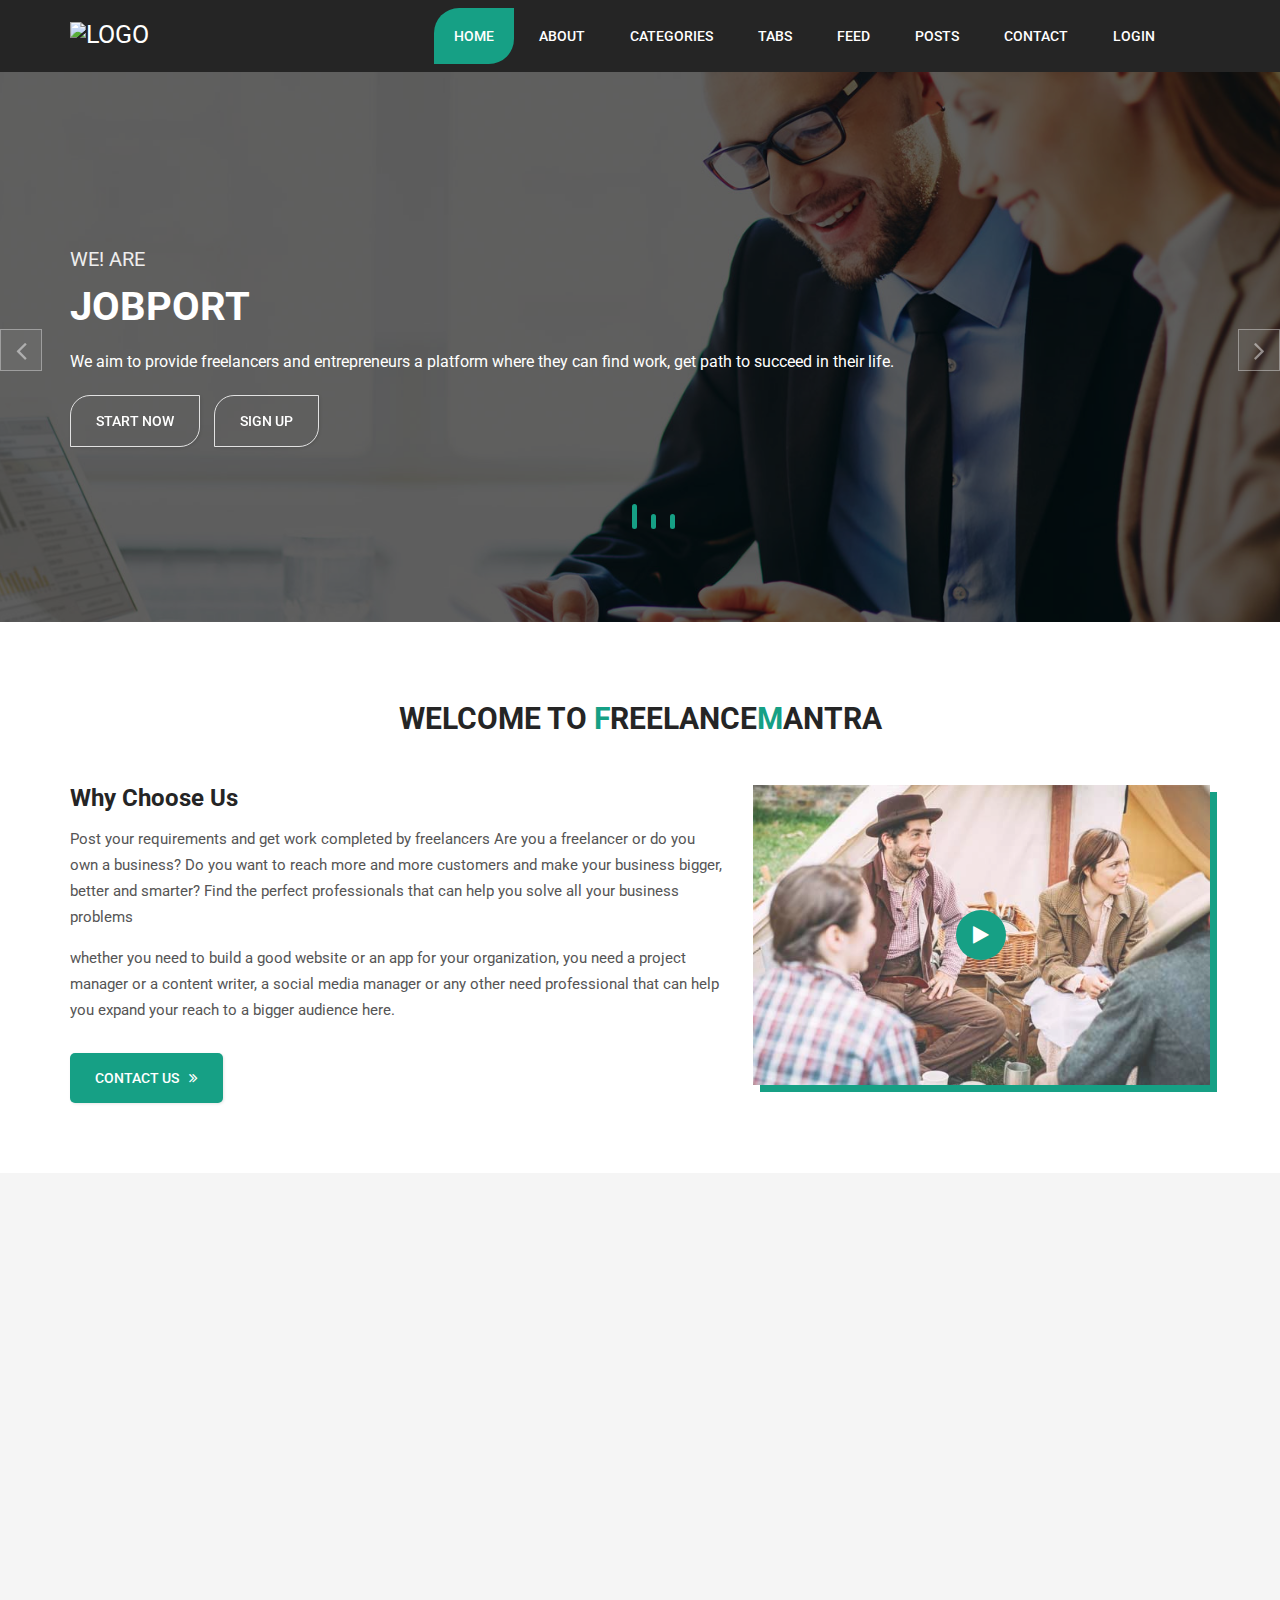
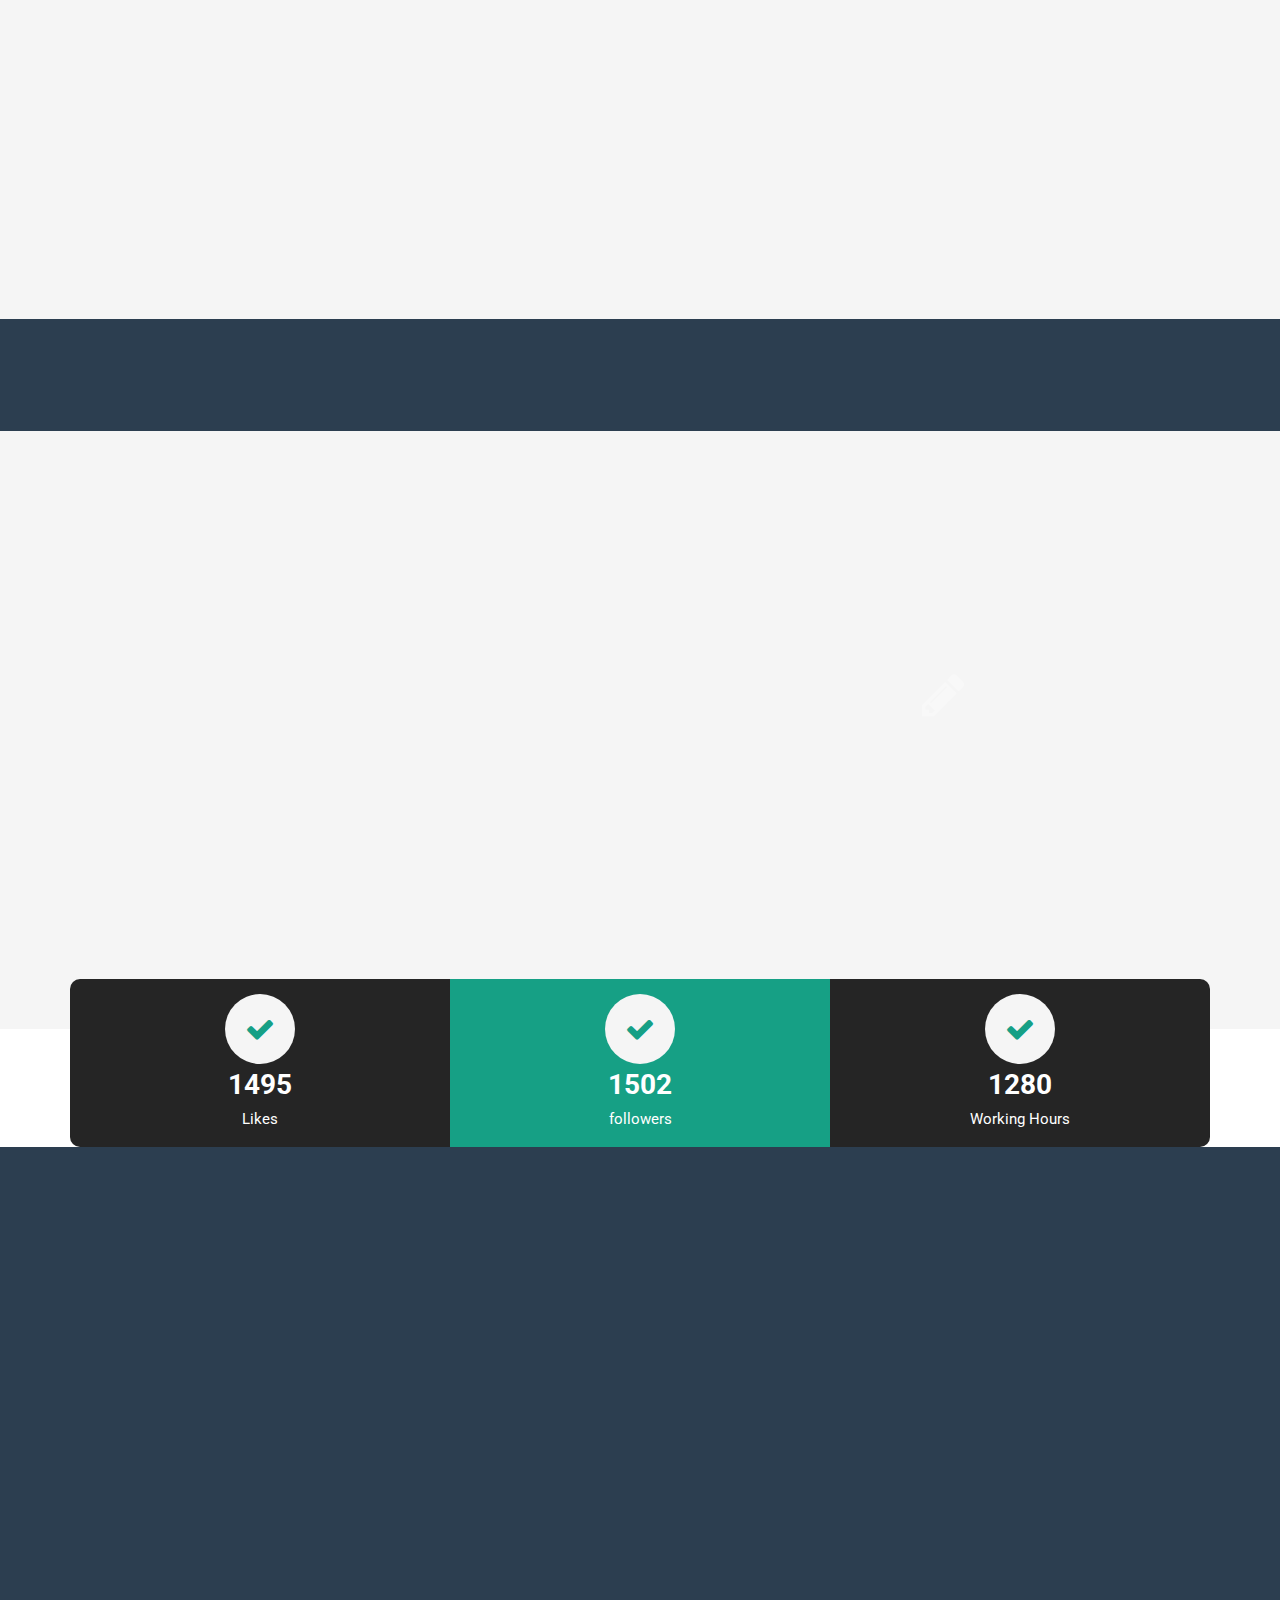
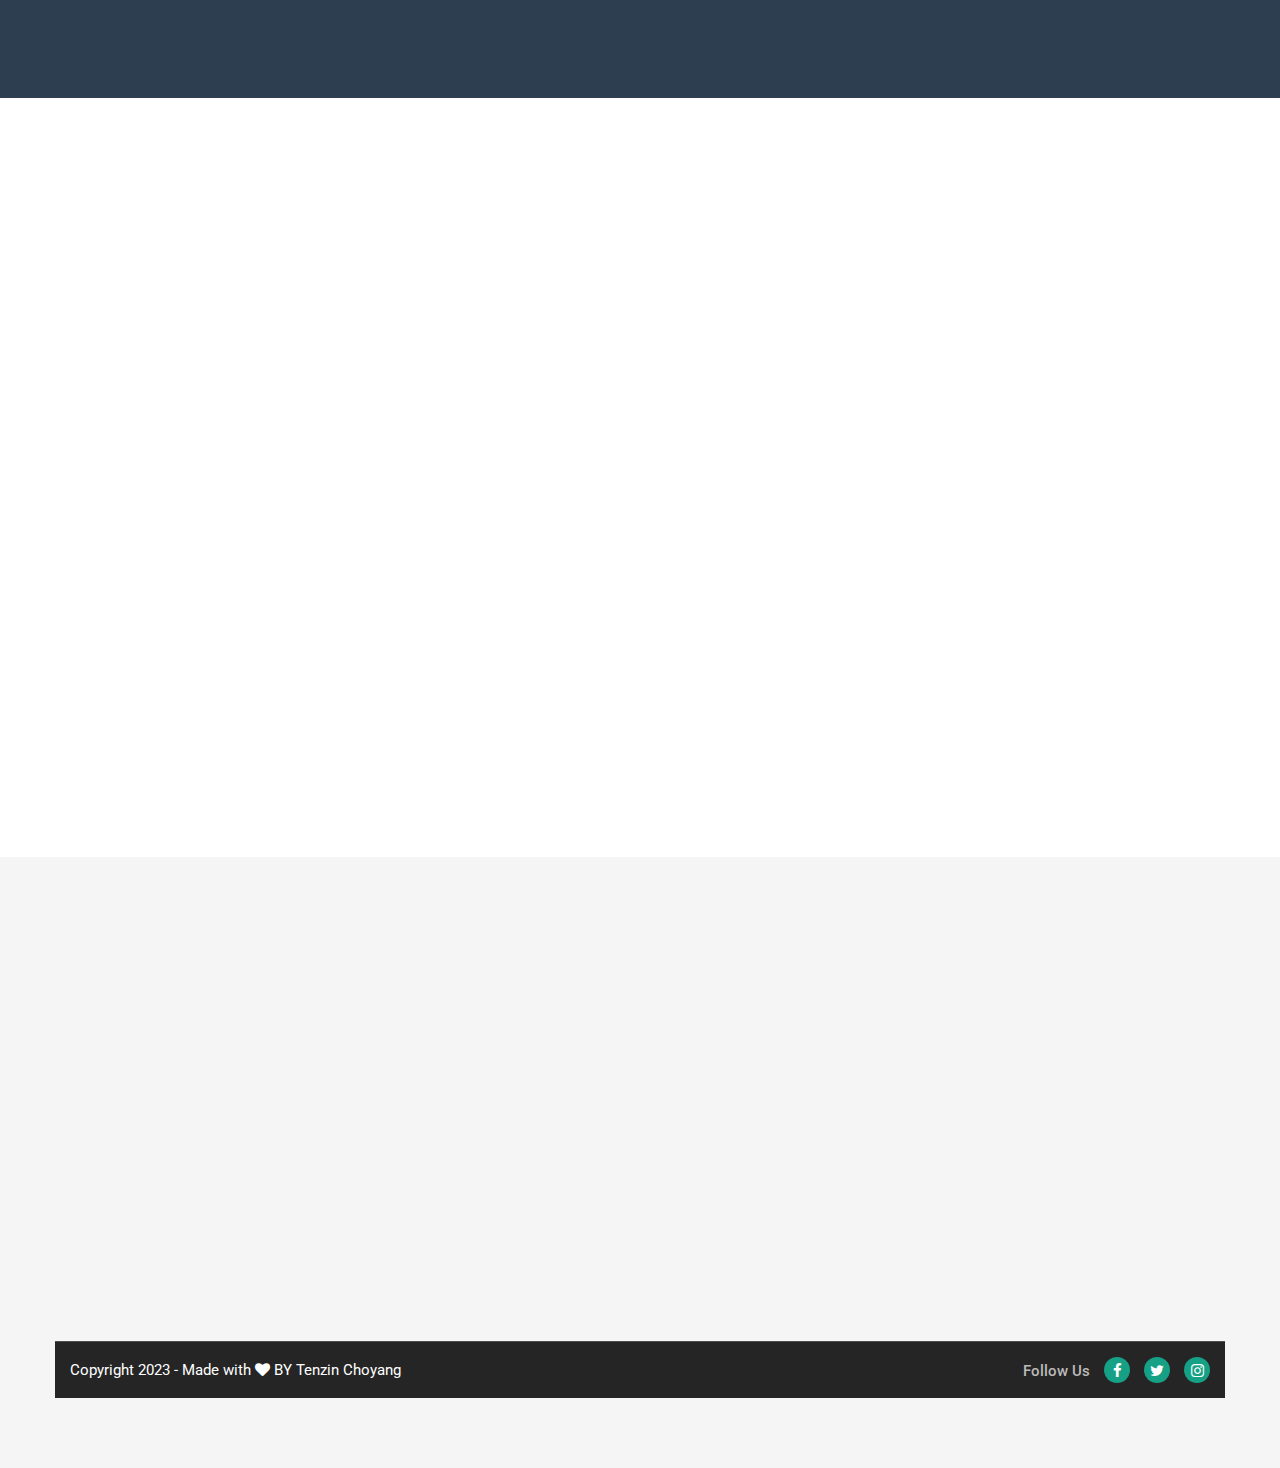
==== commit 17d78e9c: "file source change" ====
--- a/index.html
+++ b/index.html
@@ -14,7 +14,7 @@
     <!-- Title Tag -->
     <title>FreelanceMantra</title>
 
-    <!-- Favicon -->
+    <!-- Favicon ---->
     <link rel="icon" type="image/png" href="logo/logo-fblogotrans.png">
 
 
